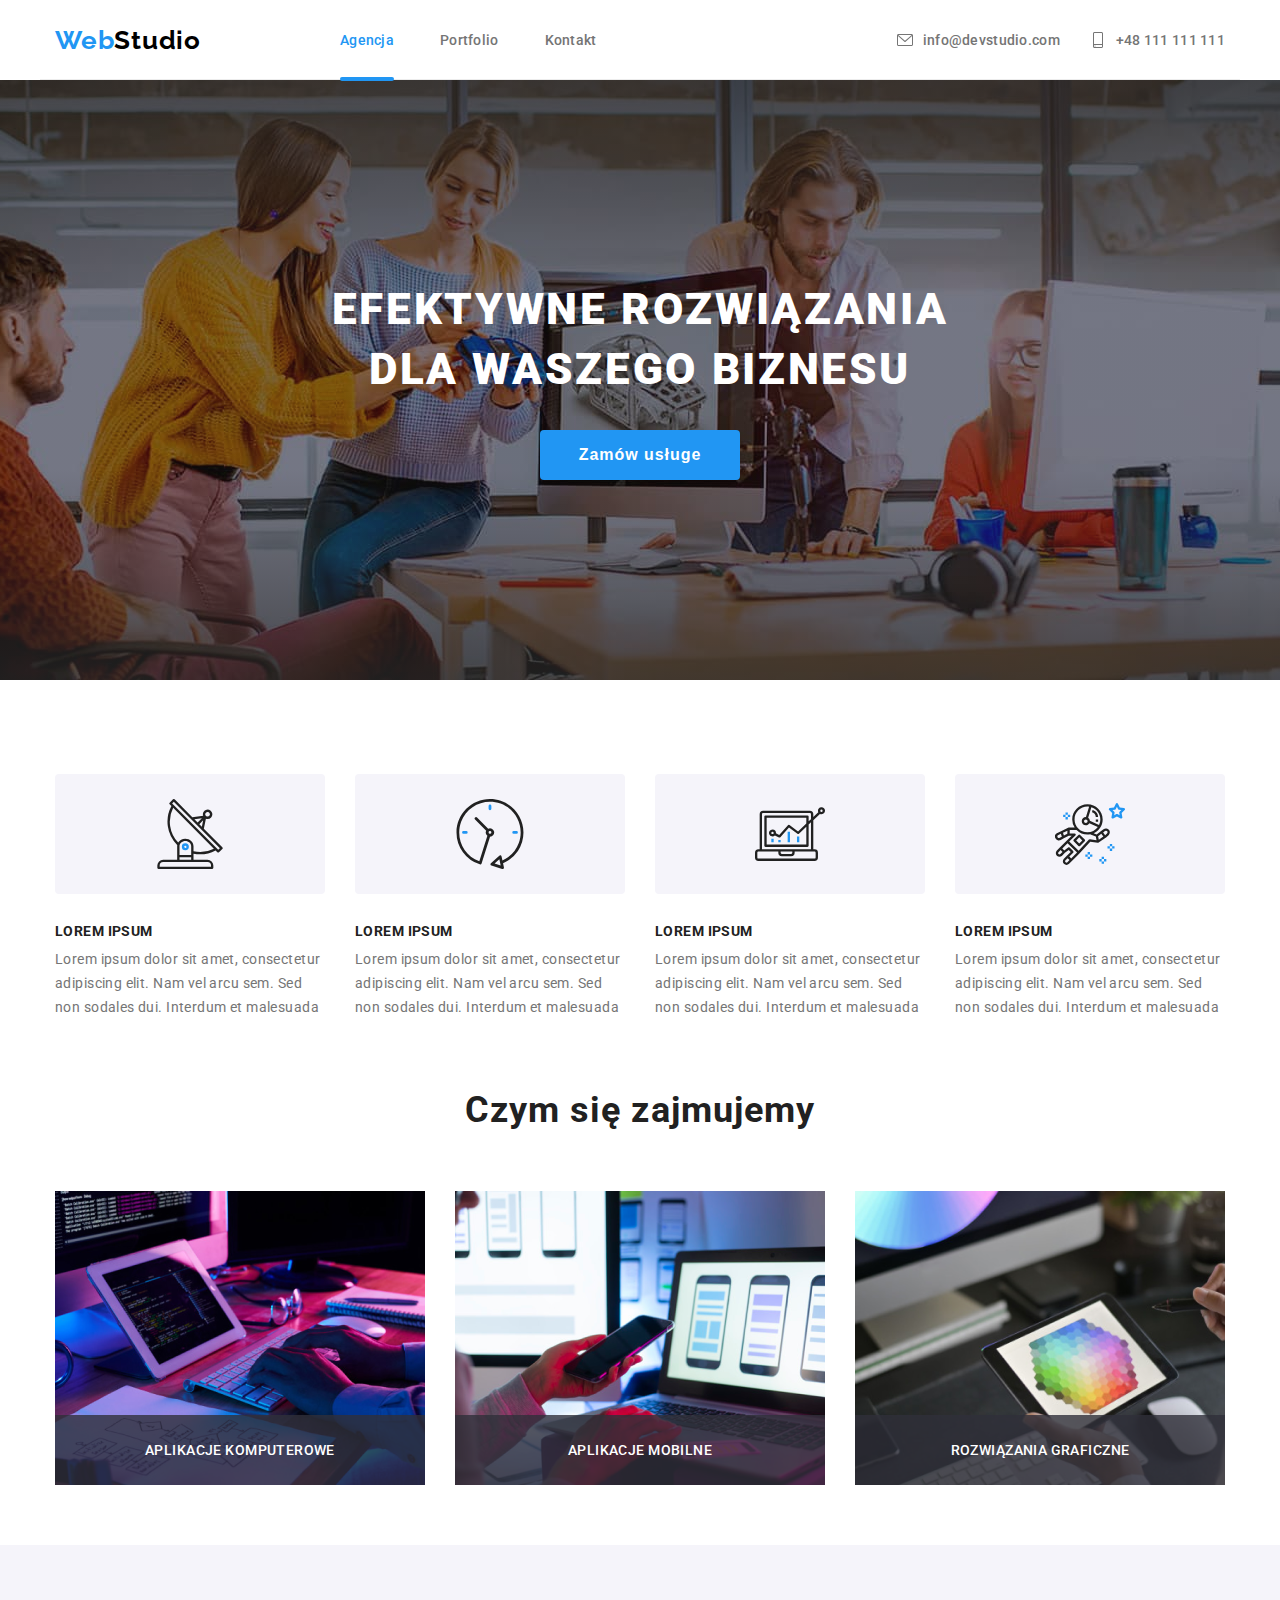
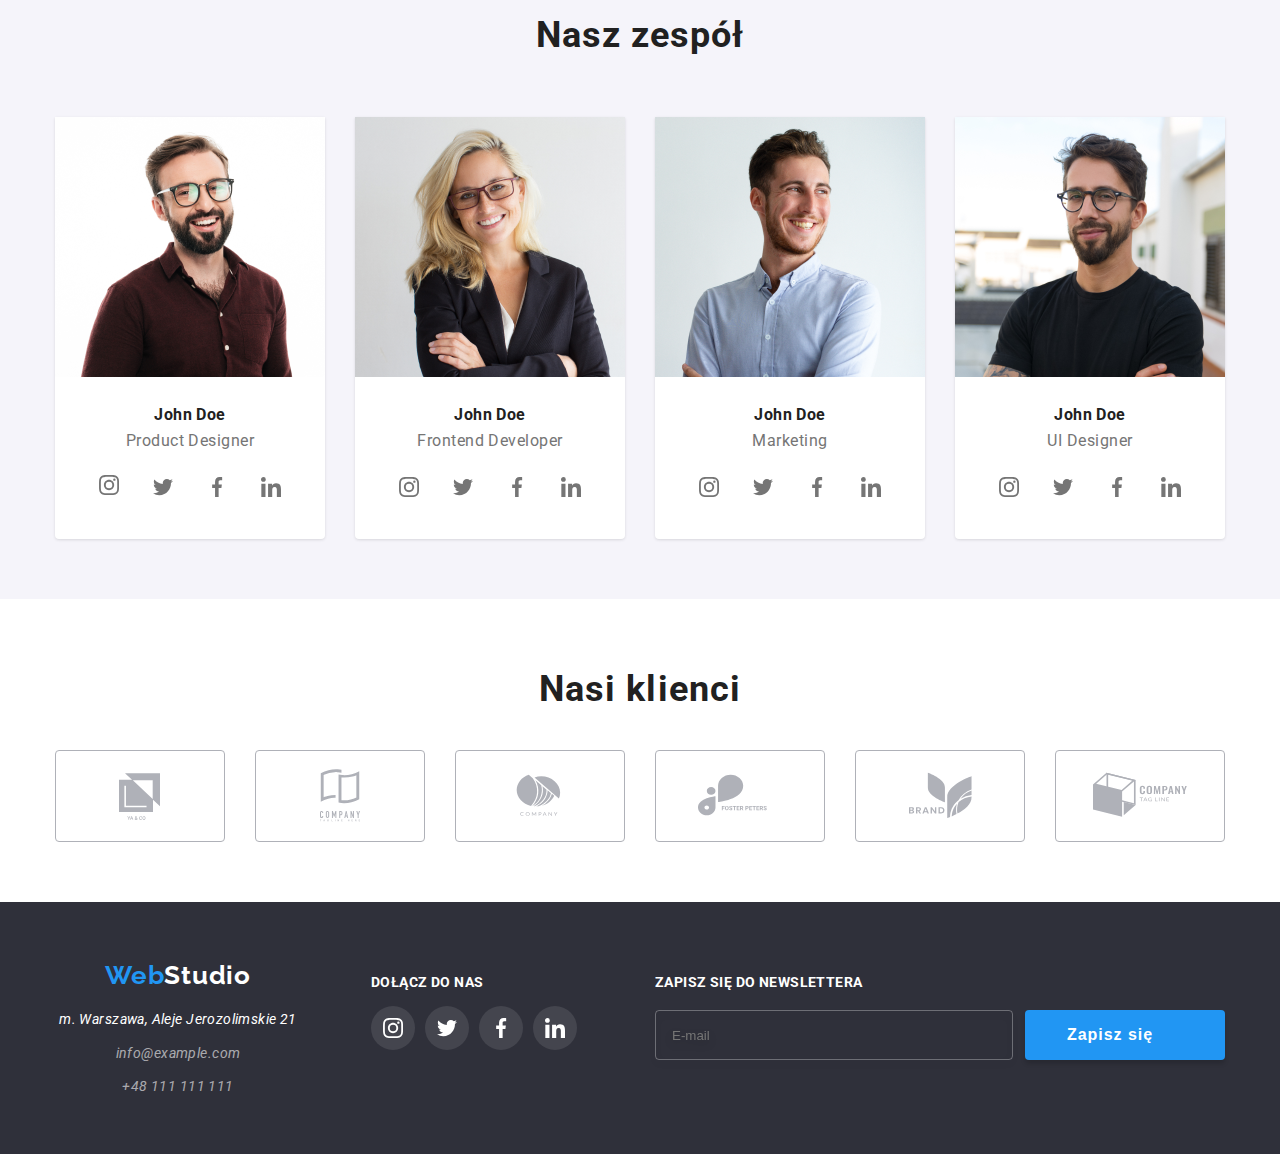
==== index.html @ 6c3161e7 "update07" ====
<!DOCTYPE html>
<html lang="pl">
  <head>
    <meta charset="UTF-8" />
    <meta http-equiv="X-UA-Compatible" content="IE=edge" />
    <meta name="viewport" content="width=device-width, initial-scale=1.0" />
    <link
      rel="stylesheet"
      href="node_modules/modern-normalize/modern-normalize.css"
    />
    <link rel="preconnect" href="https://fonts.googleapis.com" />
    <link rel="preconnect" href="https://fonts.gstatic.com" crossorigin />
    <link
      href="https://fonts.googleapis.com/css2?family=Raleway:wght@700&family=Roboto:wght@400;500;700;900&display=swap"
      rel="stylesheet"
    />

    <link href="css/main.css" rel="stylesheet" />
    <title>Studio</title>
  </head>
  <body>
    <header>
      <div class="container background-header">
        <div class="header-flex">
          <nav class="header-flex__nav-element">
            <a
              class="header-flex__nav-element--links-web logo"
              href="index.html"
            >
              <span> <span class="web-blue"> Web</span>Studio </span>
            </a>
            <a
              class="links header-flex__nav-element--links-web underline"
              href="index.html"
              >Agencja</a
            >
            <a
              class="links header-flex__nav-element--links-web"
              href="portfolio.html"
              >Portfolio</a
            >
            <a class="links header-flex__nav-element--links-web" href="#"
              >Kontakt</a
            >
          </nav>
          <ul class="header-flex__contact-element">
            <li class="header-flex__contact-element--margin">
              <a
                class="links header-flex__contact-element--links"
                href="mailto:info@devstudio.com"
              >
                <svg viewbox="0 0 1 1" height="16px">
                  <use href="images/icons.svg#icon-envelope"></use>
                </svg>
                info@devstudio.com</a
              >
            </li>
            <li class="">
              <a
                class="links header-flex__contact-element--links"
                href="tel:+48111111111"
              >
                <svg viewbox="0 0 1 1" height="16px">
                  <use href="images/icons.svg#icon-smartphone"></use>
                </svg>
                +48 111 111 111</a
              >
            </li>
            <li>
              <button
                type="menu"
                class="links header-flex__contact-element--mobile-menu js-open-menu menu-toggle"
                aria-expanded="false"
                aria-controls="mobile-menu"
              >
                <svg viewbox="0 0 1 1" height="40px">
                  <use href="images/icons.svg#icon-menu-icon"></use>
                </svg>
              </button>
            </li>
          </ul>
        </div>
      </div>
    </header>
    <main>
      <div class="container background-heading">
        <h1 class="background-heading__title">
          EFEKTYWNE ROZWIĄZANIA DLA WASZEGO BIZNESU
        </h1>
        <button
          class="button background-heading__title--button"
          data-modal-open
        >
          Zamów usługe
        </button>
      </div>
      <section class="container">
        <ul class="not-dot lorem-section">
          <li class="lorem-section__icon">
            <div class="lorem-section__icon--box">
              <svg height="70px" width="70px">
                <use href="images/icons.svg#icon-antenna"></use>
              </svg>
            </div>
            <h3 class="lorem-section__item--heading-text">LOREM IPSUM</h3>
            <p class="lorem-section__item--text">
              Lorem ipsum dolor sit amet, consectetur adipiscing elit. Nam vel
              arcu sem. Sed non sodales dui. Interdum et malesuada
            </p>
          </li>
          <li class="lorem-section__icon">
            <div class="lorem-section__icon--box">
              <svg height="70px" width="70px">
                <use href="images/icons.svg#icon-clock"></use>
              </svg>
            </div>
            <h3 class="lorem-section__item--heading-text">LOREM IPSUM</h3>
            <p class="lorem-section__item--text">
              Lorem ipsum dolor sit amet, consectetur adipiscing elit. Nam vel
              arcu sem. Sed non sodales dui. Interdum et malesuada
            </p>
          </li>
          <li class="lorem-section__icon">
            <div class="lorem-section__icon--box">
              <svg height="70px" width="70px">
                <use href="images/icons.svg#icon-diagram"></use>
              </svg>
            </div>
            <h3 class="lorem-section__item--heading-text">LOREM IPSUM</h3>
            <p class="lorem-section__item--text">
              Lorem ipsum dolor sit amet, consectetur adipiscing elit. Nam vel
              arcu sem. Sed non sodales dui. Interdum et malesuada
            </p>
          </li>
          <li class="lorem-section__icon">
            <div class="lorem-section__icon--box">
              <svg height="70px" width="70px">
                <use href="images/icons.svg#icon-astronaut"></use>
              </svg>
            </div>
            <h3 class="lorem-section__item--heading-text">LOREM IPSUM</h3>
            <p class="lorem-section__item--text">
              Lorem ipsum dolor sit amet, consectetur adipiscing elit. Nam vel
              arcu sem. Sed non sodales dui. Interdum et malesuada
            </p>
          </li>
        </ul>
      </section>
      <div class="container">
        <section class="section">
          <h2 class="what-we-do">Czym się zajmujemy</h2>
          <ul class="not-dot what-we-do__img">
            <li>
              <img
                src="images/img1@1x.png"
                srcset="images/img1@2x.png 2x, images/img1@3x.png 3x"
                alt="Osoba pisząca na komputerze"
              />
              <div class="what-we-do__img--position">
                <div class="what-we-do__img--text">APLIKACJE KOMPUTEROWE</div>
              </div>
            </li>

            <li>
              <img
                src="./images/img2@1x.png"
                srcset="./images/img2@2x.png 2x, ./images/img2@3x.png 3x"
                alt="Człowiek trzymający smartfon"
              />
              <div class="what-we-do__img--position">
                <div class="what-we-do__img--text">APLIKACJE MOBILNE</div>
              </div>
            </li>
            <li>
              <img
                src="./images/img3@1x.png"
                srcset="./images/img3@2x.png 2x, ./images/img3@3x.png 3x"
                alt="Osoba trzyma tablet"
              />
              <div class="what-we-do__img--position">
                <div class="what-we-do__img--text">ROZWIĄZANIA GRAFICZNE</div>
              </div>
            </li>
          </ul>
        </section>
      </div>
      <div class="container background-our-team">
        <div class="container">
          <section class="section">
            <h2 class="our-team">Nasz zespół</h2>
            <ul class="not-dot our-team__img">
              <li>
                <figure class="under-our-team">
                  <img
                    class="our-team__img--size"
                    src="./images/img4@1x.png"
                    srcset="./images/img4@2x.png 2x, ./images/img4@3x.png 3x"
                    alt="Pan w okularach, usmiecha się"
                  />
                  <h4 class="under-our-team__name">John Doe</h4>
                  Product Designer
                  <ul class="not-dot under-our-team__item">
                    <li class="icon-social">
                      <div>
                        <svg height="20px" width="20px">
                          <use href="images\icons.svg#icon-instagram"></use>
                        </svg>
                      </div>
                    </li>
                    <li class="icon-social">
                      <svg height="20px" width="20px">
                        <use href="images\icons.svg#icon-twitter"></use>
                      </svg>
                    </li>
                    <li class="icon-social">
                      <svg height="20px" width="20px">
                        <use href="images\icons.svg#icon-facebook"></use>
                      </svg>
                    </li>
                    <li class="icon-social">
                      <svg height="20px" width="20px">
                        <use href="images\icons.svg#icon-linkedin"></use>
                      </svg>
                    </li>
                  </ul>
                </figure>
              </li>
              <li>
                <figure class="under-our-team">
                  <img
                    class="our-team__img--size"
                    src="./images/img5@1x.png"
                    srcset="./images/img5@2x.png 2x, ./images/img5@3x.png 3x"
                    alt="Kobieta w okularach"
                    width="270"
                    height="260"
                  />
                  <h4 class="under-our-team__name">John Doe</h4>
                  Frontend Developer
                  <ul class="not-dot under-our-team__item">
                    <li class="icon-social">
                      <svg height="20px" width="20px">
                        <use href="images\icons.svg#icon-instagram"></use>
                      </svg>
                    </li>
                    <li class="icon-social">
                      <svg height="20px" width="20px">
                        <use href="images\icons.svg#icon-twitter"></use>
                      </svg>
                    </li>
                    <li class="icon-social">
                      <svg height="20px" width="20px">
                        <use href="images\icons.svg#icon-facebook"></use>
                      </svg>
                    </li>
                    <li class="icon-social">
                      <svg height="20px" width="20px">
                        <use href="images\icons.svg#icon-linkedin"></use>
                      </svg>
                    </li>
                  </ul>
                </figure>
              </li>
              <li>
                <figure class="under-our-team">
                  <img
                    class="our-team__img--size"
                    src="./images/img6@1x.png"
                    srcset="./images/img6@2x.png 2x, images/img6@3x.png 3x"
                    alt="Młody męszczyzna w nibieskiej koszuli"
                    width="270"
                    height="260"
                  />
                  <h4 class="under-our-team__name">John Doe</h4>
                  Marketing
                  <ul class="not-dot under-our-team__item">
                    <li class="icon-social">
                      <svg height="20px" width="20px">
                        <use href="images\icons.svg#icon-instagram"></use>
                      </svg>
                    </li>
                    <li class="icon-social">
                      <svg height="20px" width="20px">
                        <use href="images\icons.svg#icon-twitter"></use>
                      </svg>
                    </li>
                    <li class="icon-social">
                      <svg height="20px" width="20px">
                        <use href="images\icons.svg#icon-facebook"></use>
                      </svg>
                    </li>
                    <li class="icon-social">
                      <svg height="20px" width="20px">
                        <use href="images\icons.svg#icon-linkedin"></use>
                      </svg>
                    </li>
                  </ul>
                </figure>
              </li>
              <li>
                <figure class="under-our-team">
                  <img
                    class="our-team__img--size"
                    src="./images/img7@1x.png"
                    srcset="./images/img7@2x.png 2x, images/img7@3x.png 3x"
                    alt="Męszczyzna w okularach i podkoszulku"
                    width="270"
                    height="260"
                  />
                  <h4 class="under-our-team__name">John Doe</h4>
                  UI Designer
                  <ul class="not-dot under-our-team__item">
                    <li class="icon-social">
                      <svg height="20px" width="20px">
                        <use href="images\icons.svg#icon-instagram"></use>
                      </svg>
                    </li>
                    <li class="icon-social">
                      <svg height="20px" width="20px">
                        <use href="images\icons.svg#icon-twitter"></use>
                      </svg>
                    </li>
                    <li class="icon-social">
                      <svg height="20px" width="20px">
                        <use href="images\icons.svg#icon-facebook"></use>
                      </svg>
                    </li>
                    <li class="icon-social">
                      <svg height="20px" width="20px">
                        <use href="images\icons.svg#icon-linkedin"></use>
                      </svg>
                    </li>
                  </ul>
                </figure>
              </li>
            </ul>
          </section>
        </div>
      </div>
      <div class="container">
        <section class="section">
          <h2 class="customers">Nasi klienci</h2>
          <ul class="not-dot customers__item">
            <li class="customers__item--logo">
              <svg height="106px" width="auto">
                <use href="images\icons.svg#icon-logo-1"></use>
              </svg>
            </li>
            <li class="customers__item--logo">
              <svg height="106px" width="auto">
                <use href="images\icons.svg#icon-logo-2"></use>
              </svg>
            </li>
            <li class="customers__item--logo">
              <svg height="106px" width="auto">
                <use href="images\icons.svg#icon-logo-3"></use>
              </svg>
            </li>
            <li class="customers__item--logo">
              <svg height="106px" width="auto">
                <use href="images\icons.svg#icon-logo-4"></use>
              </svg>
            </li>
            <li class="customers__item--logo">
              <svg height="106px" width="auto">
                <use href="images\icons.svg#icon-logo-5"></use>
              </svg>
            </li>
            <li class="customers__item--logo">
              <svg height="106px" width="auto">
                <use href="images\icons.svg#icon-logo-6"></use>
              </svg>
            </li>
          </ul>
        </section>
      </div>
    </main>
    <div class="footer-background">
      <footer class="container">
        <ul class="not-dot footer">
          <li class="footer__first-item">
            <h4>
              <a class="logo logo--footer" href="index.html">
                <span class="web-blue">Web</span>Studio</a
              >
            </h4>
            <address>
              <ul class="not-dot contact">
                <li>
                  <a class="contact__address"
                    >m. Warszawa, Aleje Jerozolimskie 21</a
                  >
                </li>
                <li>
                  <a class="links contact__links" href="mailto:info@example.com"
                    >info@example.com</a
                  >
                </li>
                <li>
                  <a class="links contact__links" href="tel:+48111111111"
                    >+48 111 111 111</a
                  >
                </li>
              </ul>
            </address>
          </li>
          <li class="footer__second-item">
            <h4 class="footer-heading">DOŁĄCZ DO NAS</h4>
            <ul class="not-dot under-our-team__item">
              <li class="icon-social icon-social-footer">
                <svg height="20px" width="20px">
                  <use href="images\icons.svg#icon-instagram"></use>
                </svg>
              </li>
              <li class="icon-social icon-social-footer">
                <svg height="20px" width="20px">
                  <use href="images\icons.svg#icon-twitter"></use>
                </svg>
              </li>
              <li class="icon-social icon-social-footer">
                <svg height="20px" width="20px">
                  <use href="images\icons.svg#icon-facebook"></use>
                </svg>
              </li>
              <li class="icon-social icon-social-footer">
                <svg height="20px" width="20px">
                  <use href="images\icons.svg#icon-linkedin"></use>
                </svg>
              </li>
            </ul>
          </li>
          <li class="footer__third-item">
            <h4 class="footer-heading">ZAPISZ SIĘ DO NEWSLETTERA</h4>
            <form class="footer-form">
              <label class="footer-form__submit">
                <input
                  class="footer-form__submit--input"
                  type="email"
                  name="email"
                  placeholder="E-mail"
                  required
                />
                <button
                  class="button footer-form__submit--button"
                  type="submit"
                >
                  Zapisz się
                  <svg viewBox="0 0 30 30" height="24px" width="24px">
                    <use href="images\icons.svg#icon-send"></use>
                  </svg>
                </button>
              </label>
            </form>
          </li>
        </ul>
      </footer>
    </div>
    <div class="backdrop is-hidden" data-modal>
      <div class="modal">
        <div class="close" data-modal-close>
          <svg
            class="close__svg"
            viewBox="0 0 11 11"
            height="11px"
            width="11px"
          >
            <use href="images\icons.svg#icon-close"></use>
          </svg>
        </div>
        <form action="">
          <ul class="not-dot modal__flex">
            <li>
              <h1 class="modal__heading">
                Zostaw swoje dane w formularzu poniżej
              </h1>
            </li>
            <li>
              <label class="input-focus modal__label">
                Imie
                <svg class="modal__svg" viewBox="0 0 32 32">
                  <use href="images\icons.svg#icon-person"></use>
                </svg>
                <input
                  class="input-focus modal__input"
                  type="text"
                  name="imie"
                  required
                  pattern="^[A-Z][a-z]+$"
                  title="Wymagana wielka litera. Zabronione symbole i spacje."
                />
              </label>
              <label class="input-focus modal__label">
                Telefon
                <svg class="modal__svg" viewBox="0 0 32 32">
                  <use href="images\icons.svg#icon-phone"></use>
                </svg>
                <input
                  class="input-focus modal__input"
                  type="tel"
                  name="telefon"
                  required
                  pattern="^[1-9]{1}[0-9]{8}$"
                  title="Podaj 9 cyfrową wartość nie zaczynającą się od 0."
                />
              </label>
              <label class="input-focus modal__label">
                Email
                <svg class="modal__svg" viewBox="0 0 32 32">
                  <use href="images\icons.svg#icon-email"></use>
                </svg>
                <input
                  class="input-focus modal__input"
                  type="email"
                  name="email"
                  required
                />
              </label>
              <label class="input-focus modal__label">
                Komentarz
                <textarea
                  class="input-focus modal__textarea"
                  name="komentarz"
                  id=""
                  cols="30"
                  rows="1"
                  placeholder="Wprowadź tekst"
                ></textarea>
              </label>
            </li>
            <li>
              <input
                class="check-off"
                type="checkbox"
                id="regulations"
                required
                title="Pole wymagane"
              />
              <label class="check" for="regulations">
                <svg class="check__svg" for="regulations">
                  <use href="images\icons.svg#icon-check-icon"></use>
                </svg>
                <p class="check-text">
                  Oświadczam iż akceptuję
                  <a class="links-modal" href="Regulamin"> Regulamin</a>
                  i
                  <a class="links-modal" href="Politykę">Politykę Prywatności</a
                  >.
                </p>
              </label>
            </li>
            <li class="modal__button--positon">
              <button class="button modal__button" type="submit">Wyślij</button>
            </li>
          </ul>
        </form>
      </div>
    </div>
    <div class="mobile-container js-menu-container">
      <div class="container">
        <div class="menu-container__close--position">
          <button class="menu-container__close">
            <svg
              class="menu-toggle js-close-menu"
              viewBox="0 0 40 40"
              height="24px"
              width="24px"
            >
              <use href="images\icons.svg#icon-close"></use>
            </svg>
          </button>
        </div>
        <nav class="menu-container__nav">
          <a class="links menu-container__nav--links" href="index.html"
            >Agencja</a
          >
          <a class="links menu-container__nav--links" href="portfolio.html"
            >Portfolio</a
          >
          <a class="links menu-container__nav--links" href="Kontakt">Kontakt</a>
        </nav>
        <div class="interval">
          <ul class="menu-container__contact">
            <li class="links">
              <a
                class="links menu-container__contact--mail"
                href="mailto:info@devstudio.com"
              >
                info@devstudio.com</a
              >
            </li>
            <li class="links menu-container__contact--tel-position">
              <a class="menu-container__contact--tel" href="tel:+48111111111">
                +48 111 111 111</a
              >
            </li>
          </ul>
          <ul class="menu-container__social">
            <li class="menu-container__social--text dash">Instagram</li>
            <li class="menu-container__social--text dash">Twitter</li>
            <li class="menu-container__social--text dash">Facebook</li>
            <li class="menu-container__social--text dash">Linkedin</li>
          </ul>
        </div>
      </div>
    </div>
    <script src="./js/modal.js"></script>
    <script src="./js/mobile-menu.js"></script>
  </body>
</html>
---- css/main.css ----
@charset "UTF-8";
* {
  margin: 0px;
  padding: 0px;
}

body {
  font-family: "Raleway", sans-serif;
  font-family: "Roboto", sans-serif;
  font-weight: 500;
  color: #757575;
}

img {
  display: block;
  max-width: 100%;
  height: auto;
}

.container {
  -webkit-box-sizing: border-box;
          box-sizing: border-box;
  min-width: 320px;
  max-width: 480px;
  margin: auto;
  padding-left: 15px;
  padding-right: 15px;
}
.container .section {
  padding: 60px 0px;
}

@media screen and (min-width: 768px) {
  .container {
    max-width: 768px;
  }
}
@media screen and (min-width: 1200px) {
  .container {
    max-width: 1200px;
  }
}
.links {
  text-decoration: none;
  font-size: 14px;
  line-height: 1;
  letter-spacing: 0.02em;
  -webkit-transition: 250ms cubic-bezier(0.4, 0, 0.2, 1);
  transition: 250ms cubic-bezier(0.4, 0, 0.2, 1);
}
.links:hover, .links:focus {
  color: #2196f3;
  fill: #2196f3;
}

.not-dot {
  list-style-type: none;
}

.invade {
  -webkit-transition: 250ms cubic-bezier(0.4, 0, 0.2, 1);
  transition: 250ms cubic-bezier(0.4, 0, 0.2, 1);
}

/* $brand-color: #2196f3; */
/* $transition-brand: 250ms cubic-bezier(0.4, 0, 0.2, 1); */
.button {
  font-size: 16px;
  line-height: 1.62;
  letter-spacing: 0.03em;
  border: none;
  background-color: #f5f4fa;
  color: #212121;
  padding: 6px 22px 6px 22px;
  border-radius: 4px;
  -webkit-transition: 250ms cubic-bezier(0.4, 0, 0.2, 1);
  transition: 250ms cubic-bezier(0.4, 0, 0.2, 1);
}
.button:hover, .button:focus {
  background-color: #2196f3;
  color: #ffffff;
  outline-color: #2196f3;
  cursor: pointer;
  -webkit-box-shadow: 0px 3px 1px rgba(0, 0, 0, 0.1), 0px 1px 2px rgba(0, 0, 0, 0.08), 0px 2px 2px rgba(0, 0, 0, 0.12);
          box-shadow: 0px 3px 1px rgba(0, 0, 0, 0.1), 0px 1px 2px rgba(0, 0, 0, 0.08), 0px 2px 2px rgba(0, 0, 0, 0.12);
}

.background-header {
  border-bottom: 1px solid #ececec;
  height: 60px;
  width: 100vw;
}

@media screen and (min-width: 768px) {
  .background-header {
    height: 80px;
  }
}
.header-flex {
  display: -webkit-box;
  display: -ms-flexbox;
  display: flex;
  height: 60px;
  -webkit-box-align: center;
      -ms-flex-align: center;
          align-items: center;
  -webkit-box-pack: justify;
      -ms-flex-pack: justify;
          justify-content: space-between;
}
.header-flex__nav-element--links-web:not(:first-child) {
  display: none;
}
.header-flex__contact-element {
  list-style-type: none;
}
.header-flex__contact-element--mobile-menu {
  background-color: #ffffff;
  fill: #212121;
  border: none;
  -webkit-box-sizing: border-box;
          box-sizing: border-box;
  width: 40px;
  height: 40px;
  cursor: pointer;
}
.header-flex__contact-element--links {
  display: none;
}

@media screen and (min-width: 768px) {
  .header-flex {
    height: 80px;
    -webkit-box-pack: justify;
        -ms-flex-pack: justify;
            justify-content: space-between;
  }
  .header-flex__nav-element {
    display: -webkit-box;
    display: -ms-flexbox;
    display: flex;
    -webkit-box-align: center;
        -ms-flex-align: center;
            align-items: center;
    list-style-type: none;
  }
  .header-flex__nav-element--links-web {
    fill: #757575;
    display: -webkit-box;
    display: -ms-flexbox;
    display: flex;
    -webkit-box-align: center;
        -ms-flex-align: center;
            align-items: center;
    color: #757575;
    font-family: "Roboto", sans-serif;
    font-size: 14px;
    font-weight: 500;
    line-height: 16px;
    letter-spacing: 0.02em;
    list-style-type: none;
  }
  .header-flex__nav-element--links-web:not(:first-child) {
    display: initial;
  }
  .header-flex__nav-element--links-web:nth-child(n+3) {
    margin-left: 60px;
  }
  .header-flex__nav-element--links-web:nth-child(1) {
    margin-right: 83px;
  }
  .header-flex__contact-element {
    display: -webkit-box;
    display: -ms-flexbox;
    display: flex;
    -webkit-box-pack: end;
        -ms-flex-pack: end;
            justify-content: end;
    -webkit-box-orient: vertical;
    -webkit-box-direction: normal;
        -ms-flex-direction: column;
            flex-direction: column;
  }
  .header-flex__contact-element--mobile-menu {
    display: none;
  }
  .header-flex__contact-element--margin {
    margin-bottom: 10px;
  }
  .header-flex__contact-element--links {
    display: initial;
    fill: #757575;
    display: -webkit-box;
    display: -ms-flexbox;
    display: flex;
    -webkit-box-align: center;
        -ms-flex-align: center;
            align-items: center;
    color: #757575;
    font-family: "Roboto", sans-serif;
    font-size: 14px;
    font-weight: 500;
    line-height: 16px;
    letter-spacing: 0.02em;
    text-decoration: none;
    list-style-type: none;
    gap: 10px;
  }
}
@media screen and (min-width: 1200px) {
  .header-flex {
    height: 80px;
  }
  .header-flex__nav-element--links-web:nth-child(n+2) {
    margin-left: 46px;
  }
  .header-flex__nav-element--links-web:nth-child(1) {
    margin-right: 93px;
  }
  .header-flex__contact-element {
    -webkit-box-orient: horizontal;
    -webkit-box-direction: normal;
        -ms-flex-direction: row;
            flex-direction: row;
    -webkit-box-align: center;
        -ms-flex-align: center;
            align-items: center;
  }
  .header-flex__contact-element--margin {
    margin-bottom: 0px;
  }
  .header-flex__contact-element--links:nth-child(n) {
    margin-left: 30px;
  }
}
.underline {
  color: #2196f3;
  position: relative;
}
.underline::after {
  position: absolute;
  display: block;
  content: "";
  top: 45px;
  width: 100%;
  height: 4px;
  border-radius: 2px;
  background-color: #2196f3;
  pointer-events: none;
}

.background-heading {
  background-color: rgba(47, 48, 58, 0.4);
  background-image: -webkit-gradient(linear, left bottom, left top, from(rgba(44, 44, 44, 0.7)), color-stop(35%, rgba(44, 44, 44, 0.2)), color-stop(65%, rgba(44, 44, 44, 0.2)), color-stop(65%, rgba(44, 44, 44, 0.2)), to(rgba(44, 44, 44, 0.7))), url("../images/mobile@1x.jpg");
  background-image: linear-gradient(0deg, rgba(44, 44, 44, 0.7) 0%, rgba(44, 44, 44, 0.2) 35%, rgba(44, 44, 44, 0.2) 65%, rgba(44, 44, 44, 0.2) 65%, rgba(44, 44, 44, 0.7) 100%), url("../images/mobile@1x.jpg");
  background-repeat: repeat;
  background-position: center;
  background-size: cover;
  max-width: 100%;
  height: 400px;
  display: -webkit-box;
  display: -ms-flexbox;
  display: flex;
  -webkit-box-orient: vertical;
  -webkit-box-direction: normal;
      -ms-flex-direction: column;
          flex-direction: column;
  -webkit-box-pack: center;
      -ms-flex-pack: center;
          justify-content: center;
  -webkit-box-align: center;
      -ms-flex-align: center;
          align-items: center;
}
@media (min-device-pixel-ratio: 2), (-webkit-min-device-pixel-ratio: 2), (min-resolution: 192dpi), (min-resolution: 2dppx) {
  .background-heading {
    background-image: -webkit-gradient(linear, left bottom, left top, from(rgba(44, 44, 44, 0.7)), color-stop(35%, rgba(44, 44, 44, 0.2)), color-stop(65%, rgba(44, 44, 44, 0.2)), color-stop(65%, rgba(44, 44, 44, 0.2)), to(rgba(44, 44, 44, 0.7))), url("../images/mobile@2x.jpg");
    background-image: linear-gradient(0deg, rgba(44, 44, 44, 0.7) 0%, rgba(44, 44, 44, 0.2) 35%, rgba(44, 44, 44, 0.2) 65%, rgba(44, 44, 44, 0.2) 65%, rgba(44, 44, 44, 0.7) 100%), url("../images/mobile@2x.jpg");
  }
}
@media (min-device-pixel-ratio: 3), (-webkit-min-device-pixel-ratio: 3), (min-resolution: 288dpi), (min-resolution: 3dppx) {
  .background-heading {
    background-image: -webkit-gradient(linear, left bottom, left top, from(rgba(44, 44, 44, 0.7)), color-stop(35%, rgba(44, 44, 44, 0.2)), color-stop(65%, rgba(44, 44, 44, 0.2)), color-stop(65%, rgba(44, 44, 44, 0.2)), to(rgba(44, 44, 44, 0.7))), url("../images/mobile@3x.jpg");
    background-image: linear-gradient(0deg, rgba(44, 44, 44, 0.7) 0%, rgba(44, 44, 44, 0.2) 35%, rgba(44, 44, 44, 0.2) 65%, rgba(44, 44, 44, 0.2) 65%, rgba(44, 44, 44, 0.7) 100%), url("../images/mobile@3x.jpg");
  }
}
.background-heading__title {
  font-family: "Roboto", sans-serif;
  font-weight: 900;
  font-size: 26px;
  line-height: 1.62;
  text-align: center;
  letter-spacing: 0.06em;
  text-transform: uppercase;
  max-width: 365px;
  height: auto;
  color: #ffffff;
  margin-bottom: 30px;
}
.background-heading__title--button {
  background: #2196f3;
  -webkit-box-shadow: 0px 4px 4px rgba(0, 0, 0, 0.15);
          box-shadow: 0px 4px 4px rgba(0, 0, 0, 0.15);
  border-radius: 4px;
  width: 200px;
  height: 50px;
  font-weight: 700;
  font-size: 16px;
  line-height: 1.88;
  letter-spacing: 0.06em;
  color: #ffffff;
}

@media screen and (min-width: 768px) {
  .background-heading {
    background-color: rgba(47, 48, 58, 0.4);
    background-image: -webkit-gradient(linear, left bottom, left top, from(rgba(44, 44, 44, 0.7)), color-stop(35%, rgba(44, 44, 44, 0.2)), color-stop(65%, rgba(44, 44, 44, 0.2)), color-stop(65%, rgba(44, 44, 44, 0.2)), to(rgba(44, 44, 44, 0.7))), url("../images/tablet@1x.jpg");
    background-image: linear-gradient(0deg, rgba(44, 44, 44, 0.7) 0%, rgba(44, 44, 44, 0.2) 35%, rgba(44, 44, 44, 0.2) 65%, rgba(44, 44, 44, 0.2) 65%, rgba(44, 44, 44, 0.7) 100%), url("../images/tablet@1x.jpg");
  }
}
@media screen and (min-width: 768px) and (min-device-pixel-ratio: 2), screen and (min-width: 768px) and (-webkit-min-device-pixel-ratio: 2), screen and (min-width: 768px) and (min-resolution: 192dpi), screen and (min-width: 768px) and (min-resolution: 2dppx) {
  .background-heading {
    background-image: -webkit-gradient(linear, left bottom, left top, from(rgba(44, 44, 44, 0.7)), color-stop(35%, rgba(44, 44, 44, 0.2)), color-stop(65%, rgba(44, 44, 44, 0.2)), color-stop(65%, rgba(44, 44, 44, 0.2)), to(rgba(44, 44, 44, 0.7))), url("../images/tablet@2x.jpg");
    background-image: linear-gradient(0deg, rgba(44, 44, 44, 0.7) 0%, rgba(44, 44, 44, 0.2) 35%, rgba(44, 44, 44, 0.2) 65%, rgba(44, 44, 44, 0.2) 65%, rgba(44, 44, 44, 0.7) 100%), url("../images/tablet@2x.jpg");
  }
}
@media screen and (min-width: 768px) and (min-device-pixel-ratio: 3), screen and (min-width: 768px) and (-webkit-min-device-pixel-ratio: 3), screen and (min-width: 768px) and (min-resolution: 288dpi), screen and (min-width: 768px) and (min-resolution: 3dppx) {
  .background-heading {
    background-image: -webkit-gradient(linear, left bottom, left top, from(rgba(44, 44, 44, 0.7)), color-stop(35%, rgba(44, 44, 44, 0.2)), color-stop(65%, rgba(44, 44, 44, 0.2)), color-stop(65%, rgba(44, 44, 44, 0.2)), to(rgba(44, 44, 44, 0.7))), url("../images/tablet@3x.jpg");
    background-image: linear-gradient(0deg, rgba(44, 44, 44, 0.7) 0%, rgba(44, 44, 44, 0.2) 35%, rgba(44, 44, 44, 0.2) 65%, rgba(44, 44, 44, 0.2) 65%, rgba(44, 44, 44, 0.7) 100%), url("../images/tablet@3x.jpg");
  }
}
@media screen and (min-width: 1200px) {
  .background-heading {
    background-color: rgba(47, 48, 58, 0.4);
    background-image: -webkit-gradient(linear, left bottom, left top, from(rgba(44, 44, 44, 0.7)), color-stop(35%, rgba(44, 44, 44, 0.2)), color-stop(65%, rgba(44, 44, 44, 0.2)), color-stop(65%, rgba(44, 44, 44, 0.2)), to(rgba(44, 44, 44, 0.7))), url("../images/desktop@1x.jpg");
    background-image: linear-gradient(0deg, rgba(44, 44, 44, 0.7) 0%, rgba(44, 44, 44, 0.2) 35%, rgba(44, 44, 44, 0.2) 65%, rgba(44, 44, 44, 0.2) 65%, rgba(44, 44, 44, 0.7) 100%), url("../images/desktop@1x.jpg");
    height: 600px;
  }
}
@media screen and (min-width: 1200px) and (min-device-pixel-ratio: 2), screen and (min-width: 1200px) and (-webkit-min-device-pixel-ratio: 2), screen and (min-width: 1200px) and (min-resolution: 192dpi), screen and (min-width: 1200px) and (min-resolution: 2dppx) {
  .background-heading {
    background-image: -webkit-gradient(linear, left bottom, left top, from(rgba(44, 44, 44, 0.7)), color-stop(35%, rgba(44, 44, 44, 0.2)), color-stop(65%, rgba(44, 44, 44, 0.2)), color-stop(65%, rgba(44, 44, 44, 0.2)), to(rgba(44, 44, 44, 0.7))), url("../images/desktop@2x.jpg");
    background-image: linear-gradient(0deg, rgba(44, 44, 44, 0.7) 0%, rgba(44, 44, 44, 0.2) 35%, rgba(44, 44, 44, 0.2) 65%, rgba(44, 44, 44, 0.2) 65%, rgba(44, 44, 44, 0.7) 100%), url("../images/desktop@2x.jpg");
  }
}
@media screen and (min-width: 1200px) and (min-device-pixel-ratio: 3), screen and (min-width: 1200px) and (-webkit-min-device-pixel-ratio: 3), screen and (min-width: 1200px) and (min-resolution: 288dpi), screen and (min-width: 1200px) and (min-resolution: 3dppx) {
  .background-heading {
    background-image: -webkit-gradient(linear, left bottom, left top, from(rgba(44, 44, 44, 0.7)), color-stop(35%, rgba(44, 44, 44, 0.2)), color-stop(65%, rgba(44, 44, 44, 0.2)), color-stop(65%, rgba(44, 44, 44, 0.2)), to(rgba(44, 44, 44, 0.7))), url("../images/desktop@3x.jpg");
    background-image: linear-gradient(0deg, rgba(44, 44, 44, 0.7) 0%, rgba(44, 44, 44, 0.2) 35%, rgba(44, 44, 44, 0.2) 65%, rgba(44, 44, 44, 0.2) 65%, rgba(44, 44, 44, 0.7) 100%), url("../images/desktop@3x.jpg");
  }
}
@media screen and (min-width: 1200px) {
  .background-heading__title {
    font-size: 44px;
    line-height: 1.36;
    max-width: 696px;
    height: 120px;
  }
}
.lorem-section {
  margin-top: 60px;
  display: -webkit-box;
  display: -ms-flexbox;
  display: flex;
  -webkit-box-pack: center;
      -ms-flex-pack: center;
          justify-content: center;
  -webkit-box-orient: horizontal;
  -webkit-box-direction: normal;
      -ms-flex-direction: row;
          flex-direction: row;
  -ms-flex-wrap: wrap;
      flex-wrap: wrap;
  gap: 30px;
}
.lorem-section__icon {
  -webkit-box-orient: vertical;
  -webkit-box-direction: normal;
      -ms-flex-direction: column;
          flex-direction: column;
  -webkit-box-sizing: border-box;
          box-sizing: border-box;
  width: 450px;
}
.lorem-section__icon--box {
  -webkit-box-sizing: border-box;
          box-sizing: border-box;
  max-width: 450px;
  height: 120px;
  background: #f5f4fa;
  border-radius: 4px;
  margin-bottom: 30px;
  display: -webkit-box;
  display: -ms-flexbox;
  display: flex;
  -webkit-box-pack: center;
      -ms-flex-pack: center;
          justify-content: center;
  -webkit-box-align: center;
      -ms-flex-align: center;
          align-items: center;
}
.lorem-section__item--heading-text {
  font-weight: 700;
  font-size: 14px;
  line-height: 1;
  letter-spacing: 0.03em;
  text-transform: uppercase;
  color: #212121;
}
.lorem-section__item--text {
  font-weight: 400;
  font-size: 14px;
  line-height: 1.71;
  letter-spacing: 0.03em;
  margin-top: 10px;
}

@media screen and (min-width: 768px) {
  .lorem-section {
    gap: 30px;
  }
  .lorem-section__icon {
    max-width: 354px;
  }
  .lorem-section--box {
    max-width: 354px;
  }
}
@media screen and (min-width: 1200px) {
  .lorem-section {
    margin-top: 94px;
    gap: 0px 30px;
  }
  .lorem-section__icon {
    max-width: 270px;
  }
  .lorem-section__icon--box {
    max-width: 270px;
  }
}
.what-we-do {
  display: none;
}
.what-we-do__img {
  display: none;
}

@media screen and (min-width: 1200px) {
  .what-we-do {
    display: -webkit-box;
    display: -ms-flexbox;
    display: flex;
    -webkit-box-pack: center;
        -ms-flex-pack: center;
            justify-content: center;
    font-weight: 700;
    font-size: 36px;
    line-height: 1.71;
    letter-spacing: 0.03em;
    color: #212121;
  }
  .what-we-do__img {
    display: -webkit-box;
    display: -ms-flexbox;
    display: flex;
    -ms-flex-wrap: wrap;
        flex-wrap: wrap;
    margin-top: 50px;
  }
  .what-we-do__img > :nth-child(n+2) {
    margin-left: 30px;
  }
  .what-we-do__img--position {
    position: relative;
  }
  .what-we-do__img--text {
    background-color: rgba(47, 48, 58, 0.8);
    width: 100%;
    padding: 27px 0px;
    font-family: "Roboto", sans-serif;
    font-size: 14px;
    line-height: 16px;
    text-align: center;
    letter-spacing: 0.03em;
    color: #ffffff;
    position: absolute;
    bottom: 0px;
  }
}
.background-our-team {
  background: #f5f4fa;
  max-width: 100vw;
}

.our-team {
  display: -webkit-box;
  display: -ms-flexbox;
  display: flex;
  -webkit-box-pack: center;
      -ms-flex-pack: center;
          justify-content: center;
  font-weight: 700;
  font-size: 28px;
  line-height: 1.71;
  letter-spacing: 0.03em;
  color: #212121;
}
.our-team__img {
  display: -webkit-box;
  display: -ms-flexbox;
  display: flex;
  -webkit-box-orient: vertical;
  -webkit-box-direction: normal;
      -ms-flex-direction: column;
          flex-direction: column;
  -ms-flex-wrap: wrap;
      flex-wrap: wrap;
  -webkit-box-pack: center;
      -ms-flex-pack: center;
          justify-content: center;
  -webkit-box-align: center;
      -ms-flex-align: center;
          align-items: center;
  gap: 30px;
  margin-top: 30px;
}
.our-team__img--size {
  width: 450px;
  height: auto;
}

@media screen and (min-width: 768px) {
  .our-team__img {
    -webkit-box-orient: horizontal;
    -webkit-box-direction: normal;
        -ms-flex-direction: row;
            flex-direction: row;
  }
  .our-team__img--size {
    width: 354px;
    height: auto;
  }
}
@media screen and (min-width: 1200px) {
  .our-team {
    font-size: 36px;
  }
  .our-team__img {
    -ms-flex-wrap: nowrap;
        flex-wrap: nowrap;
    margin-top: 50px;
  }
  .our-team__img--size {
    width: 250;
    height: auto;
  }
}
.under-our-team {
  font-weight: 400;
  font-size: 16px;
  line-height: 1;
  text-align: center;
  letter-spacing: 0.03em;
  -webkit-box-shadow: 0px 2px 1px 0px rgba(0, 0, 0, 0.2);
          box-shadow: 0px 2px 1px 0px rgba(0, 0, 0, 0.2);
  -webkit-box-shadow: 0px 1px 1px 0px rgba(0, 0, 0, 0.1411764706);
          box-shadow: 0px 1px 1px 0px rgba(0, 0, 0, 0.1411764706);
  -webkit-box-shadow: 0px 1px 3px 0px rgba(0, 0, 0, 0.1215686275);
          box-shadow: 0px 1px 3px 0px rgba(0, 0, 0, 0.1215686275);
  border-radius: 0px 0px 4px 4px;
  padding-bottom: 30px;
  background-color: #ffffff;
}
.under-our-team__name {
  font-size: 16px;
  line-height: 1;
  text-align: center;
  letter-spacing: 0.03em;
  padding: 30px 0px 10px 0px;
  color: #212121;
}
.under-our-team__item {
  display: -webkit-box;
  display: -ms-flexbox;
  display: flex;
  -webkit-box-pack: center;
      -ms-flex-pack: center;
          justify-content: center;
  gap: 10px;
}

.icon-social {
  border: solid 0px;
  border-radius: 50%;
  height: 44px;
  width: 44px;
  background-color: none;
  fill: #757575;
  display: -webkit-box;
  display: -ms-flexbox;
  display: flex;
  -webkit-box-pack: center;
      -ms-flex-pack: center;
          justify-content: center;
  -webkit-box-align: center;
      -ms-flex-align: center;
          align-items: center;
  margin-top: 16px;
  -webkit-transition: 250ms cubic-bezier(0.4, 0, 0.2, 1);
  transition: 250ms cubic-bezier(0.4, 0, 0.2, 1);
}
.icon-social:hover, .icon-social:focus {
  background-color: #2196f3;
  fill: #ffffff;
  cursor: pointer;
}

.customers {
  font-weight: 700;
  font-size: 28px;
  line-height: 1.71;
  text-align: center;
  letter-spacing: 0.03em;
  color: #212121;
  margin-bottom: 30px;
}
.customers__item {
  display: -webkit-box;
  display: -ms-flexbox;
  display: flex;
  gap: 30px;
  -ms-flex-wrap: wrap;
      flex-wrap: wrap;
  -webkit-box-pack: center;
      -ms-flex-pack: center;
          justify-content: center;
}
.customers__item--logo {
  -webkit-box-sizing: border-box;
          box-sizing: border-box;
  fill: #afb1b8;
  max-width: 210px;
  height: 92px;
  border: 1px solid #afb1b8;
  border-radius: 4px;
  display: -webkit-box;
  display: -ms-flexbox;
  display: flex;
  -webkit-box-pack: center;
      -ms-flex-pack: center;
          justify-content: center;
  -webkit-box-align: center;
      -ms-flex-align: center;
          align-items: center;
  -webkit-transition: 250ms cubic-bezier(0.4, 0, 0.2, 1);
  transition: 250ms cubic-bezier(0.4, 0, 0.2, 1);
}
.customers__item--logo:hover, .customers__item--logo:focus {
  fill: #2196f3;
  border: 1px solid #2196f3;
  border-radius: 4px;
  cursor: pointer;
}

@media screen and (min-width: 768px) {
  .customers__item--logo {
    width: 226px;
  }
}
@media screen and (min-width: 1200px) {
  .customers {
    font-size: 36px;
  }
  .customers__item {
    -ms-flex-wrap: nowrap;
        flex-wrap: nowrap;
  }
  .customers__item--logo {
    width: 170px;
  }
}
/* $text-on-dark-background: #ffffff; */
.footer-background {
  background-color: #2f303a;
  max-width: 100vw;
  height: 603px;
}

@media screen and (min-width: 768px) {
  .footer-background {
    height: 463px;
  }
}
@media screen and (min-width: 1200px) {
  .footer-background {
    height: 252px;
  }
}
.footer {
  display: -webkit-box;
  display: -ms-flexbox;
  display: flex;
  -webkit-box-orient: vertical;
  -webkit-box-direction: normal;
      -ms-flex-direction: column;
          flex-direction: column;
  -webkit-box-sizing: border-box;
          box-sizing: border-box;
  -webkit-box-pack: center;
      -ms-flex-pack: center;
          justify-content: center;
}
.footer__first-item {
  text-align: center;
  padding-top: 60px;
}
.footer__second-item {
  padding-top: 60px;
}
.footer__third-item {
  padding-top: 60px;
}

@media screen and (min-width: 768px) {
  .footer {
    -webkit-box-orient: horizontal;
    -webkit-box-direction: normal;
        -ms-flex-direction: row;
            flex-direction: row;
    -ms-flex-wrap: wrap;
        flex-wrap: wrap;
  }
  .footer__first-item {
    margin-right: 144px;
  }
  .footer__second-item {
    padding-top: 65px;
  }
}
@media screen and (min-width: 1200px) {
  .footer {
    -webkit-box-orient: horizontal;
    -webkit-box-direction: normal;
        -ms-flex-direction: row;
            flex-direction: row;
  }
  .footer__first-item {
    margin-right: 70px;
    min-width: 246px;
  }
  .footer__second-item {
    padding-top: 72px;
    margin-right: 78px;
  }
  .footer__third-item {
    padding-top: 72px;
  }
}
.contact {
  display: -webkit-box;
  display: -ms-flexbox;
  display: flex;
  -webkit-box-orient: vertical;
  -webkit-box-direction: normal;
      -ms-flex-direction: column;
          flex-direction: column;
  gap: 9px;
  margin-top: 20px;
}
.contact__address {
  color: #ffffff;
  font-weight: 400;
  font-size: 14px;
  line-height: 1.71;
  letter-spacing: 0.03em;
}
.contact__links {
  color: rgba(255, 255, 255, 0.6);
  font-weight: 400;
  font-size: 14px;
  line-height: 24px;
  letter-spacing: 0.03em;
}

.footer-heading {
  color: #ffffff;
  font-family: Roboto;
  font-size: 14px;
  font-weight: 700;
  line-height: 16px;
  letter-spacing: 0.03em;
  text-align: center;
}

@media screen and (min-width: 1200px) {
  .footer-heading {
    text-align: left;
  }
}
.footer-form__submit {
  display: -webkit-box;
  display: -ms-flexbox;
  display: flex;
  -webkit-box-align: center;
      -ms-flex-align: center;
          align-items: center;
  -webkit-box-orient: vertical;
  -webkit-box-direction: normal;
      -ms-flex-direction: column;
          flex-direction: column;
  gap: 30px;
  padding-top: 20px;
}
.footer-form__submit--input {
  -webkit-box-sizing: border-box;
          box-sizing: border-box;
  width: 358px;
  height: 50px;
  background-color: transparent;
  border: 1px solid rgba(255, 255, 255, 0.3);
  -webkit-filter: drop-shadow(0px 4px 4px rgba(0, 0, 0, 0.15));
          filter: drop-shadow(0px 4px 4px rgba(0, 0, 0, 0.15));
  border-radius: 4px;
  color: var(--text-on-dark-background);
  padding-left: 16px;
}
.footer-form__submit--input:required {
  background-color: var(--brand-background-color);
}
.footer-form__submit--button {
  background: #2196f3;
  -webkit-box-shadow: 0px 4px 4px rgba(0, 0, 0, 0.15);
          box-shadow: 0px 4px 4px rgba(0, 0, 0, 0.15);
  border-radius: 4px;
  width: 200px;
  height: 50px;
  font-weight: 700;
  font-size: 16px;
  line-height: 1.88;
  letter-spacing: 0.06em;
  color: #ffffff;
  display: -webkit-box;
  display: -ms-flexbox;
  display: flex;
  -webkit-box-align: center;
      -ms-flex-align: center;
          align-items: center;
  gap: 24px;
  padding-left: 42px;
  fill: #ffffff;
}

@media screen and (min-width: 1200px) {
  .footer-form__submit {
    -webkit-box-orient: horizontal;
    -webkit-box-direction: normal;
        -ms-flex-direction: row;
            flex-direction: row;
    -webkit-box-align: end;
        -ms-flex-align: end;
            align-items: flex-end;
    gap: 12px;
  }
  .footer-form__submit--button {
    display: -webkit-box;
    display: -ms-flexbox;
    display: flex;
  }
}
.icon-social-footer {
  fill: #ffffff;
  background-color: rgba(255, 255, 255, 0.1019607843);
}

.backdrop {
  display: -webkit-box;
  display: -ms-flexbox;
  display: flex;
  -webkit-box-align: center;
      -ms-flex-align: center;
          align-items: center;
  -webkit-box-pack: center;
      -ms-flex-pack: center;
          justify-content: center;
  position: fixed;
  top: 0;
  min-width: 100%;
  min-height: 100%;
  background-color: rgba(0, 0, 0, 0.2);
  -webkit-transition: opacity 500ms 500ms cubic-bezier(0.4, 0, 0.2, 1);
  transition: opacity 500ms 500ms cubic-bezier(0.4, 0, 0.2, 1);
}

.is-hidden {
  visibility: hidden;
  opacity: 0;
  pointer-events: none;
  -webkit-transition: 500ms cubic-bezier(0.4, 0, 0.2, 1);
  transition: 500ms cubic-bezier(0.4, 0, 0.2, 1);
}

.modal {
  position: relative;
  -webkit-box-sizing: border-box;
          box-sizing: border-box;
  height: 609px;
  max-width: 450px;
  min-width: 330px;
  width: 100vw;
  padding: 40px;
  background-color: #ffffff;
  border-radius: 4px;
}
.modal__label {
  display: -webkit-box;
  display: -ms-flexbox;
  display: flex;
  -webkit-box-orient: vertical;
  -webkit-box-direction: normal;
      -ms-flex-direction: column;
          flex-direction: column;
  position: relative;
  font-weight: 400;
  font-size: 12px;
  line-height: 14px;
  letter-spacing: 0.01em;
  color: #757575;
  -webkit-transition: 250ms cubic-bezier(0.4, 0, 0.2, 1);
  transition: 250ms cubic-bezier(0.4, 0, 0.2, 1);
}
.modal__label:hover, .modal__label:focus {
  color: #2196f3;
}
.modal__flex {
  display: -webkit-box;
  display: -ms-flexbox;
  display: flex;
  -webkit-box-orient: vertical;
  -webkit-box-direction: normal;
      -ms-flex-direction: column;
          flex-direction: column;
  -webkit-box-pack: center;
      -ms-flex-pack: center;
          justify-content: center;
}
.modal__svg {
  position: absolute;
  width: 18px;
  height: 18px;
  left: 12px;
  top: 29px;
}
.modal__input {
  -webkit-box-sizing: border-box;
          box-sizing: border-box;
  max-width: 448px;
  min-height: 40px;
  border: 1px solid rgba(33, 33, 33, 0.2);
  border-radius: 4px;
  margin-top: 4px;
  margin-bottom: 10px;
  padding-left: 42px;
  -webkit-transition: 250ms cubic-bezier(0.4, 0, 0.2, 1);
  transition: 250ms cubic-bezier(0.4, 0, 0.2, 1);
}
.modal__textarea {
  -webkit-box-sizing: border-box;
          box-sizing: border-box;
  min-height: 120px;
  max-width: 448px;
  border: 1px solid rgba(33, 33, 33, 0.2);
  border-radius: 4px;
  padding: 12px;
  margin-top: 4px;
  resize: none;
}
.modal__heading {
  max-width: 370px;
  font-family: "Roboto", sans-serif;
  color: #212121;
  font-size: 20px;
  font-weight: 700;
  line-height: 23px;
  letter-spacing: 0.03em;
  text-align: center;
  padding-bottom: 12px;
}
.modal__button {
  margin-top: 30px;
  background: #2196f3;
  -webkit-box-shadow: 0px 4px 4px rgba(0, 0, 0, 0.15);
          box-shadow: 0px 4px 4px rgba(0, 0, 0, 0.15);
  border-radius: 4px;
  width: 200px;
  height: 50px;
  font-weight: 700;
  font-size: 16px;
  line-height: 1.88;
  letter-spacing: 0.06em;
  color: #ffffff;
}
.modal__button--positon {
  margin: auto;
}

@media screen and (min-width: 1200px) {
  .modal {
    height: 581px;
    max-width: 528px;
    min-width: 330px;
    width: 100vw;
  }
  .modal__label:hover, .modal__label:focus {
    color: #757575;
  }
  .modal__input {
    width: 448px;
  }
  .modal__textarea {
    width: 448px;
  }
  .modal__heading {
    max-width: 448px;
  }
}
.input-focus:hover, .input-focus:focus {
  fill: #2196f3;
  border-color: #2196f3;
}
.input-focus:hover > :nth-child(n), .input-focus:focus > :nth-child(n) {
  fill: #2196f3;
}

.check-off {
  -webkit-appearance: none;
     -moz-appearance: none;
          appearance: none;
}

.check {
  display: -webkit-box;
  display: -ms-flexbox;
  display: flex;
  -webkit-box-align: center;
      -ms-flex-align: center;
          align-items: center;
  cursor: pointer;
  position: relative;
}
.check__svg {
  width: 12px;
  height: 12px;
  fill: #2196f3;
  border-radius: 2px;
  -webkit-transition: 250ms cubic-bezier(0.4, 0, 0.2, 1);
  transition: 250ms cubic-bezier(0.4, 0, 0.2, 1);
}
.check::before {
  display: block;
  top: 4px;
  -webkit-box-sizing: border-box;
          box-sizing: border-box;
  position: absolute;
  content: "";
  width: 16px;
  height: 15px;
  border: 2px solid #212121;
  border-radius: 4px;
  -webkit-transition: -webkit-transform 0.5s;
  transition: -webkit-transform 0.5s;
  transition: transform 0.5s;
  transition: transform 0.5s, -webkit-transform 0.5s;
  background-repeat: no-repeat;
  background-size: auto 100%;
  background-position: center;
  -webkit-transition: 250ms cubic-bezier(0.4, 0, 0.2, 1);
  transition: 250ms cubic-bezier(0.4, 0, 0.2, 1);
}

input:not(:checked) + .check > svg {
  opacity: 0;
  -webkit-transition: 250ms cubic-bezier(0.4, 0, 0.2, 1);
  transition: 250ms cubic-bezier(0.4, 0, 0.2, 1);
}

.check-off:checked + .check::before {
  border: none;
  opacity: 1;
}

.links-modal {
  color: #2196f3;
}

.check-text {
  font-family: "Roboto", sans-serif;
  font-weight: 400;
  font-size: 12px;
  line-height: 24px;
  letter-spacing: 0.03em;
  color: #757575;
  margin-left: 8px;
}

@media screen and (min-width: 1200px max-width) {
  .check-text {
    font-size: 14px;
  }
}
.background-heading__title--button:hover > data-modal-open {
  -webkit-transform: translate(10%, 100%);
          transform: translate(10%, 100%);
  visibility: hidden;
}

.close {
  position: absolute;
  -webkit-box-sizing: border-box;
          box-sizing: border-box;
  display: -webkit-box;
  display: -ms-flexbox;
  display: flex;
  -webkit-box-pack: center;
      -ms-flex-pack: center;
          justify-content: center;
  -webkit-box-align: center;
      -ms-flex-align: center;
          align-items: center;
  height: 30px;
  width: 30px;
  right: 8px;
  border: 2px solid rgba(0, 0, 0, 0.1);
  border-radius: 50%;
  top: 8px;
  fill: #000000;
  cursor: pointer;
  -webkit-transform: scale(1.1);
          transform: scale(1.1);
  fill: #000000;
  -webkit-transition: 250ms cubic-bezier(0.4, 0, 0.2, 1);
  transition: 250ms cubic-bezier(0.4, 0, 0.2, 1);
}
.close:hover, .close:focus {
  fill: #2196f3;
}

.mobile-container {
  position: fixed;
  top: 0;
  left: 0;
  width: 100%;
  height: 100vh;
  padding: 0px;
  z-index: 999;
  -webkit-transform: translateX(100%);
          transform: translateX(100%);
  -webkit-transition: -webkit-transform 250ms ease-in-out;
  transition: -webkit-transform 250ms ease-in-out;
  transition: transform 250ms ease-in-out;
  transition: transform 250ms ease-in-out, -webkit-transform 250ms ease-in-out;
  background-color: #ffffff;
}

.menu-container__close {
  max-height: 40px;
  max-width: 40px;
  border: none;
  background-color: transparent;
  display: -webkit-box;
  display: -ms-flexbox;
  display: flex;
  -webkit-box-align: center;
      -ms-flex-align: center;
          align-items: center;
  -webkit-box-pack: center;
      -ms-flex-pack: center;
          justify-content: center;
  cursor: pointer;
}
.menu-container__close:hover > :first-child, .menu-container__close:focus > :first-child {
  fill: #2196f3;
}
.menu-container__close--position {
  display: -webkit-box;
  display: -ms-flexbox;
  display: flex;
  -webkit-box-pack: end;
      -ms-flex-pack: end;
          justify-content: end;
  margin-right: 15px;
  margin-top: 10px;
}
.menu-container__nav {
  display: -webkit-box;
  display: -ms-flexbox;
  display: flex;
  -webkit-box-orient: vertical;
  -webkit-box-direction: normal;
      -ms-flex-direction: column;
          flex-direction: column;
  gap: 32px;
}
.menu-container__nav--links {
  font-size: 40px;
  font-weight: 500;
  line-height: 47px;
  letter-spacing: 0.02em;
  color: #212121;
}
.menu-container__nav--links:hover, .menu-container__nav--links:focus {
  color: #2196f3;
}
.menu-container__contact {
  list-style: none;
  padding-top: 32px;
}
.menu-container__contact--mail {
  font-size: 34px;
  font-weight: 500;
  line-height: 47px;
  letter-spacing: 0.02em;
  color: #2196f3;
  -webkit-transition: 250ms cubic-bezier(0.4, 0, 0.2, 1);
  transition: 250ms cubic-bezier(0.4, 0, 0.2, 1);
}
.menu-container__contact--tel {
  font-weight: 500;
  font-size: 24px;
  line-height: 28px;
  letter-spacing: 0.02em;
  color: #757575;
  text-decoration: none;
}
.menu-container__social {
  display: -webkit-box;
  display: -ms-flexbox;
  display: flex;
  -webkit-box-orient: horizontal;
  -webkit-box-direction: normal;
      -ms-flex-direction: row;
          flex-direction: row;
  list-style: none;
  -webkit-box-sizing: border-box;
          box-sizing: border-box;
  padding-top: 64px;
}
.menu-container__social > :not(:first-child) {
  padding-left: 10px;
}
.menu-container__social > :not(:last-child) {
  padding-right: 10px;
  border-right: 1px solid rgba(33, 33, 33, 0.2);
}
.menu-container__social--text {
  font-weight: 500;
  font-size: 18px;
  line-height: 22px;
  letter-spacing: 0.02em;
  color: #2196f3;
  cursor: pointer;
}
.menu-container__social--text:hover, .menu-container__social--text:focus {
  text-decoration: underline;
}

.interval {
  position: fixed;
  bottom: 48px;
}

.mobile-container.is-open {
  -webkit-transform: translateX(0);
          transform: translateX(0);
}

.menu {
  display: -webkit-box;
  display: -ms-flexbox;
  display: flex;
  padding: 0;
  margin: 0;
  list-style: none;
}

@media screen and (max-width: 767px) {
  .menu-toggle {
    margin: 0;
    padding: 0;
    background-color: transparent;
    border: none;
    border-radius: 50%;
    outline: none;
    -webkit-transition: 250ms cubic-bezier(0.4, 0, 0.2, 1);
    transition: 250ms cubic-bezier(0.4, 0, 0.2, 1);
    fill: #212121;
  }
}
.list-button {
  display: -webkit-box;
  display: -ms-flexbox;
  display: flex;
  -ms-flex-wrap: wrap;
      flex-wrap: wrap;
  gap: 15px 8px;
}

@media screen and (min-width: 768px) {
  .list-button {
    -webkit-box-pack: center;
        -ms-flex-pack: center;
            justify-content: center;
  }
}
.img-section {
  display: -webkit-box;
  display: -ms-flexbox;
  display: flex;
  -ms-flex-wrap: wrap;
      flex-wrap: wrap;
  gap: 30px;
  margin-top: 40px;
}
.img-section__shadow:hover, .img-section__shadow:focus {
  -webkit-box-shadow: 0px 1px 1px rgba(0, 0, 0, 0.12);
          box-shadow: 0px 1px 1px rgba(0, 0, 0, 0.12);
  -webkit-box-shadow: 0px 4px 4px rgba(0, 0, 0, 0.06);
          box-shadow: 0px 4px 4px rgba(0, 0, 0, 0.06);
  -webkit-box-shadow: 1px 4px 6px rgba(0, 0, 0, 0.16);
          box-shadow: 1px 4px 6px rgba(0, 0, 0, 0.16);
  cursor: pointer;
}
.img-section__size {
  min-width: 330px;
  width: 100vw;
}
.img-section__text {
  position: relative;
  font-weight: 400;
  font-size: 16px;
  line-height: 30px;
  letter-spacing: 0.03em;
  -webkit-box-shadow: 0px 2px 1px 0px rgba(0, 0, 0, 0.2);
          box-shadow: 0px 2px 1px 0px rgba(0, 0, 0, 0.2);
  -webkit-box-shadow: 0px 1px 1px 0px rgba(0, 0, 0, 0.1411764706);
          box-shadow: 0px 1px 1px 0px rgba(0, 0, 0, 0.1411764706);
  -webkit-box-shadow: 0px 1px 3px 0px rgba(0, 0, 0, 0.1215686275);
          box-shadow: 0px 1px 3px 0px rgba(0, 0, 0, 0.1215686275);
  padding-bottom: 20px;
  max-width: 450px;
}
.img-section__text:hover .roll-up__text {
  position: absolute;
  -webkit-transform: translate(0%, 0%);
          transform: translate(0%, 0%);
}
.img-section__text--padding {
  padding-left: 24px;
}
.img-section__text--heading {
  font-weight: 700;
  font-size: 18px;
  line-height: 2;
  letter-spacing: 0.06em;
  color: #212121;
}

@media screen and (min-width: 768px) {
  .img-section {
    margin-top: 30px;
  }
  .img-section__size {
    width: 100vw;
  }
  .img-section__text {
    max-width: 354px;
  }
}
@media screen and (min-width: 1200px) {
  .img-section {
    margin-top: 50px;
  }
  .img-section__size {
    max-width: 370px;
  }
  .img-section__text {
    max-width: 370px;
  }
}
.roll-up {
  -webkit-box-sizing: border-box;
          box-sizing: border-box;
  position: absolute;
  bottom: 85px; /*nie wiem czemu taka wartość*/
  max-width: 100%;
  /* height: calc(100% - 85px); */
  overflow: hidden;
}
.roll-up__text {
  -webkit-box-sizing: border-box;
          box-sizing: border-box;
  max-width: 100%;
  height: 100%;
  padding: 49px 24px;
  font-family: "Roboto", sans-serif;
  font-size: 18px;
  font-weight: 400;
  line-height: 28px;
  letter-spacing: 0.03em;
  text-align: left;
  color: #ffffff;
  background-color: rgba(33, 150, 243, 0.9);
  -webkit-transition: 250ms cubic-bezier(0.4, 0, 0.2, 1);
  transition: 250ms cubic-bezier(0.4, 0, 0.2, 1);
  -webkit-transform: translate(0%, 100%);
          transform: translate(0%, 100%);
}

.logo {
  color: #000000;
  font-family: "Raleway", sans-serif;
  font-weight: 700;
  font-size: 26px;
  line-height: 1;
  letter-spacing: 0.03em;
  word-spacing: 0;
  text-decoration: none;
}
.logo--footer {
  color: #ffffff;
}
.logo .web-blue {
  color: #2196f3;
}/*# sourceMappingURL=main.css.map */
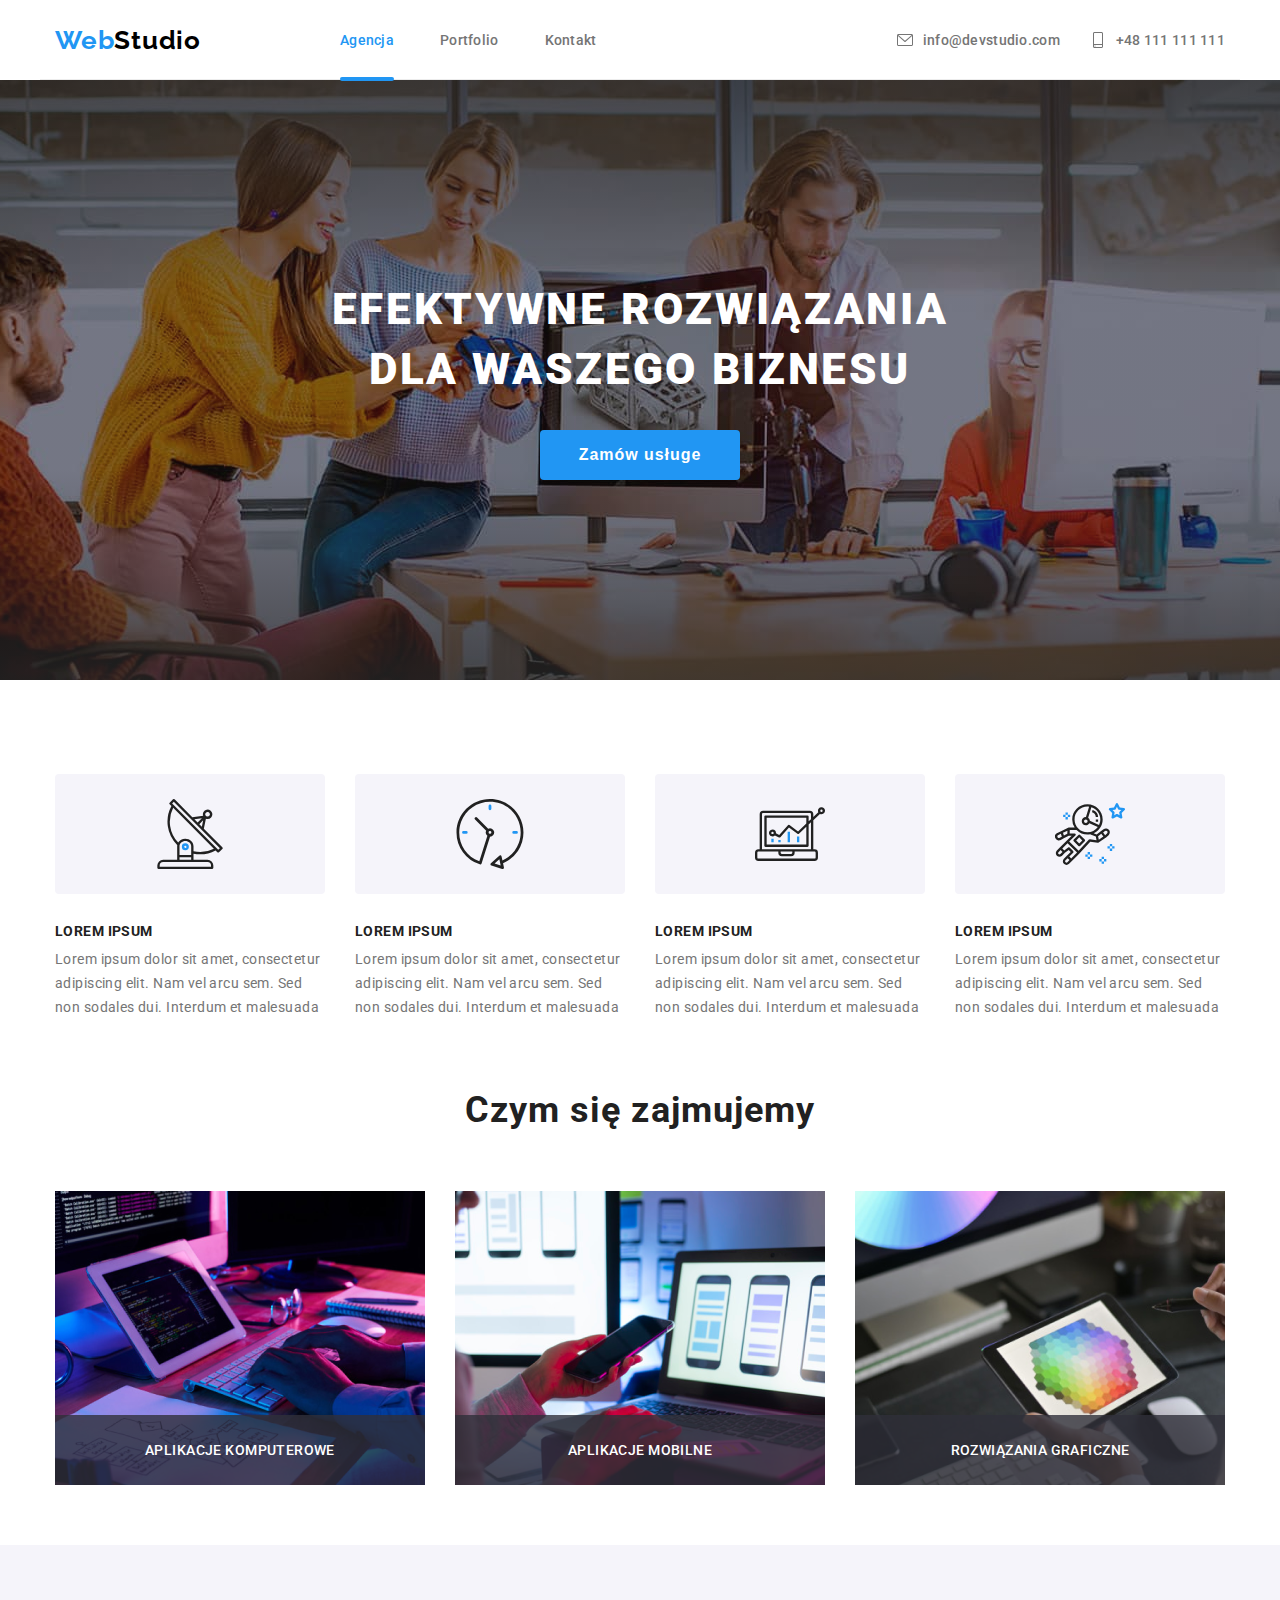
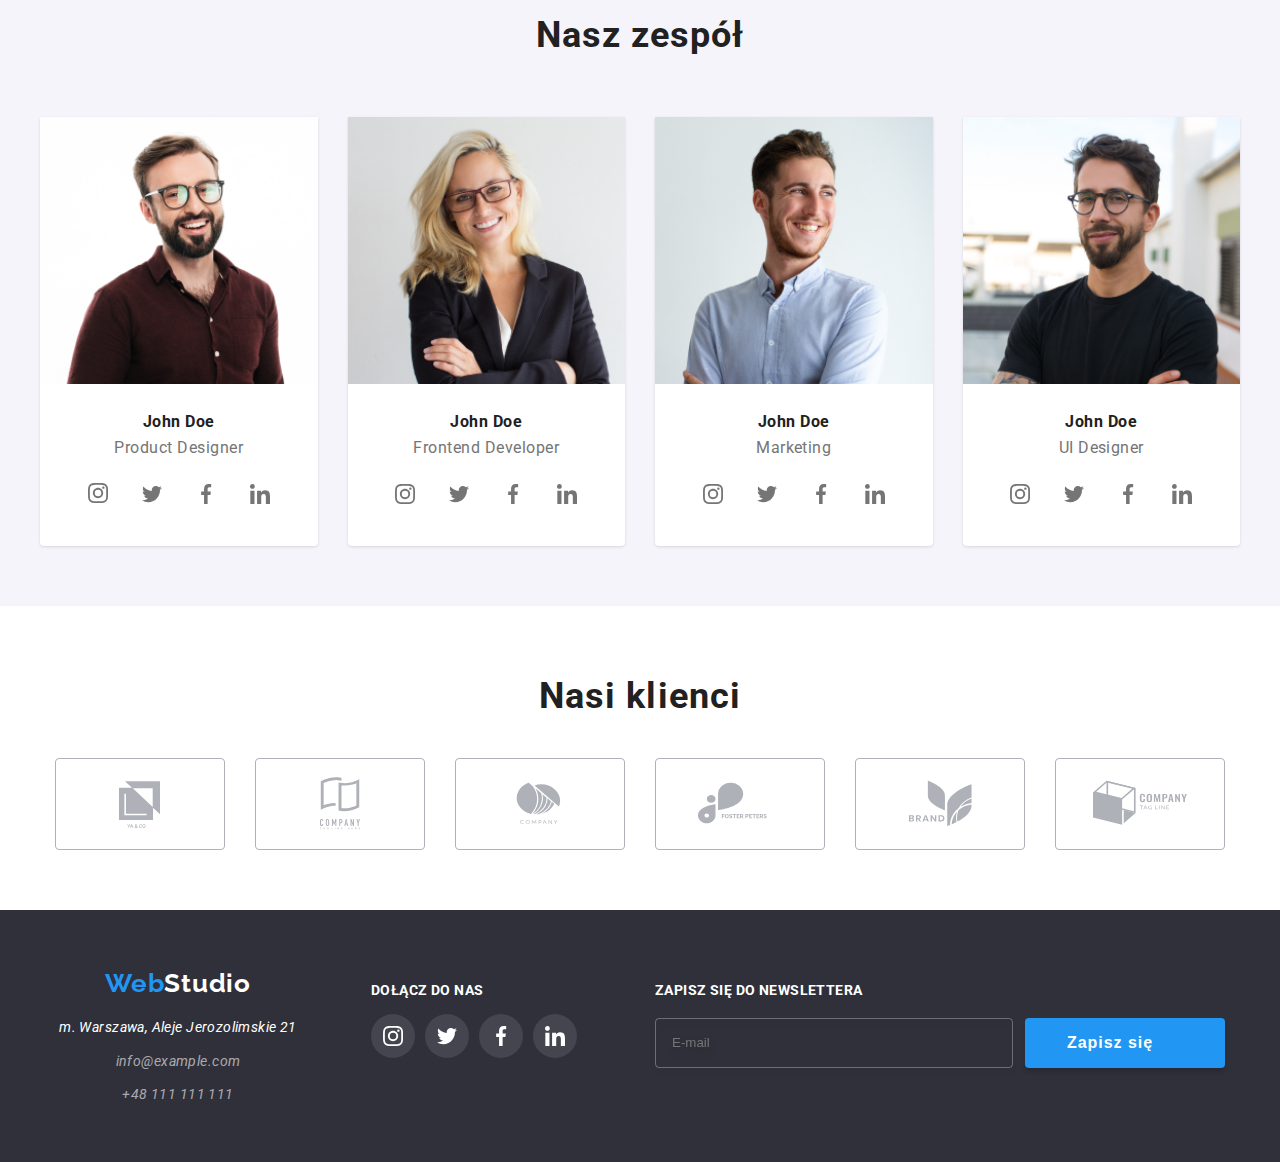
==== commit 2b87c6bd: "update12" ====
--- a/index.html
+++ b/index.html
@@ -185,7 +185,7 @@
         </section>
       </div>
       <div class="container background-our-team">
-        <div class="container">
+        <div class="team">
           <section class="section">
             <h2 class="our-team">Nasz zespół</h2>
             <ul class="not-dot our-team__img">
@@ -455,106 +455,7 @@
         </ul>
       </footer>
     </div>
-    <div class="backdrop is-hidden" data-modal>
-      <div class="modal">
-        <div class="close" data-modal-close>
-          <svg
-            class="close__svg"
-            viewBox="0 0 11 11"
-            height="11px"
-            width="11px"
-          >
-            <use href="images\icons.svg#icon-close"></use>
-          </svg>
-        </div>
-        <form action="">
-          <ul class="not-dot modal__flex">
-            <li>
-              <h1 class="modal__heading">
-                Zostaw swoje dane w formularzu poniżej
-              </h1>
-            </li>
-            <li>
-              <label class="input-focus modal__label">
-                Imie
-                <svg class="modal__svg" viewBox="0 0 32 32">
-                  <use href="images\icons.svg#icon-person"></use>
-                </svg>
-                <input
-                  class="input-focus modal__input"
-                  type="text"
-                  name="imie"
-                  required
-                  pattern="^[A-Z][a-z]+$"
-                  title="Wymagana wielka litera. Zabronione symbole i spacje."
-                />
-              </label>
-              <label class="input-focus modal__label">
-                Telefon
-                <svg class="modal__svg" viewBox="0 0 32 32">
-                  <use href="images\icons.svg#icon-phone"></use>
-                </svg>
-                <input
-                  class="input-focus modal__input"
-                  type="tel"
-                  name="telefon"
-                  required
-                  pattern="^[1-9]{1}[0-9]{8}$"
-                  title="Podaj 9 cyfrową wartość nie zaczynającą się od 0."
-                />
-              </label>
-              <label class="input-focus modal__label">
-                Email
-                <svg class="modal__svg" viewBox="0 0 32 32">
-                  <use href="images\icons.svg#icon-email"></use>
-                </svg>
-                <input
-                  class="input-focus modal__input"
-                  type="email"
-                  name="email"
-                  required
-                />
-              </label>
-              <label class="input-focus modal__label">
-                Komentarz
-                <textarea
-                  class="input-focus modal__textarea"
-                  name="komentarz"
-                  id=""
-                  cols="30"
-                  rows="1"
-                  placeholder="Wprowadź tekst"
-                ></textarea>
-              </label>
-            </li>
-            <li>
-              <input
-                class="check-off"
-                type="checkbox"
-                id="regulations"
-                required
-                title="Pole wymagane"
-              />
-              <label class="check" for="regulations">
-                <svg class="check__svg" for="regulations">
-                  <use href="images\icons.svg#icon-check-icon"></use>
-                </svg>
-                <p class="check-text">
-                  Oświadczam iż akceptuję
-                  <a class="links-modal" href="Regulamin"> Regulamin</a>
-                  i
-                  <a class="links-modal" href="Politykę">Politykę Prywatności</a
-                  >.
-                </p>
-              </label>
-            </li>
-            <li class="modal__button--positon">
-              <button class="button modal__button" type="submit">Wyślij</button>
-            </li>
-          </ul>
-        </form>
-      </div>
-    </div>
+
     <div class="mobile-container js-menu-container">
       <div class="container">
         <div class="menu-container__close--position">
@@ -576,7 +477,7 @@
           <a class="links menu-container__nav--links" href="portfolio.html"
             >Portfolio</a
           >
-          <a class="links menu-container__nav--links" href="Kontakt">Kontakt</a>
+          <a class="links menu-container__nav--links" href="#">Kontakt</a>
         </nav>
         <div class="interval">
           <ul class="menu-container__contact">
@@ -603,7 +504,123 @@
         </div>
       </div>
     </div>
+    <div class="backdrop is-hidden" data-modal>
+      <div class="modal">
+        <div class="close" data-modal-close>
+          <svg
+            class="close__svg"
+            viewBox="0 0 11 11"
+            height="11px"
+            width="11px"
+          >
+            <use href="images\icons.svg#icon-close"></use>
+          </svg>
+        </div>
+        <form action="">
+          <ul class="not-dot modal__flex">
+            <li>
+              <h1 class="modal__heading">
+                Zostaw swoje dane w formularzu poniżej
+              </h1>
+            </li>
+            <li>
+              <label class="input-focus modal__label">
+                Imie
+                <svg
+                  class="modal__svg-icon"
+                  viewBox="0 0 32 32"
+                  width="25"
+                  higth="25"
+                >
+                  <use href="images\icons.svg#icon-person"></use>
+                </svg>
+                <input
+                  class="input-focus modal__input"
+                  type="text"
+                  name="imie"
+                  required
+                  pattern="^[A-Z][a-z]+$"
+                  placeholder="Wymagana wielka litera. Zabronione symbole i spacje."
+                />
+              </label>
+              <label class="input-focus modal__label">
+                Telefon
+                <svg
+                  class="modal__svg-icon"
+                  viewBox="0 0 32 32"
+                  width="25"
+                  higth="25"
+                >
+                  <use href="images\icons.svg#icon-phone"></use>
+                </svg>
+                <input
+                  class="input-focus modal__input"
+                  type="tel"
+                  name="telefon"
+                  required
+                  pattern="^[1-9]{1}[0-9]{8}$"
+                  placeholder="Podaj 9 cyfrową wartość nie zaczynającą się od 0"
+                />
+              </label>
+              <label class="input-focus modal__label">
+                Email
+                <svg
+                  class="modal__svg-icon"
+                  viewBox="0 0 32 32"
+                  width="25"
+                  higth="25"
+                >
+                  <use href="images\icons.svg#icon-email"></use>
+                </svg>
+                <input
+                  class="input-focus modal__input"
+                  type="email"
+                  name="email"
+                  required
+                  placeholder="e-mail"
+                />
+              </label>
+              <label class="input-focus modal__label">
+                Komentarz
+                <textarea
+                  class="input-focus modal__textarea"
+                  name="komentarz"
+                  id=""
+                  cols="30"
+                  rows="1"
+                  placeholder="Wprowadź tekst"
+                ></textarea>
+              </label>
+            </li>
+            <li>
+              <input
+                class="check-off"
+                type="checkbox"
+                id="regulations"
+                required
+                title="Pole wymagane"
+              />
+              <label class="check" for="regulations">
+                <svg class="check__svg" for="regulations">
+                  <use href="images\icons.svg#icon-check-icon"></use>
+                </svg>
+                <p class="check-text">
+                  Oświadczam iż akceptuję
+                  <a class="links-modal" href="Regulamin"> Regulamin</a>
+                  i
+                  <a class="links-modal" href="Politykę">Politykę Prywatności</a
+                  >.
+                </p>
+              </label>
+            </li>
+            <li class="modal__button--positon">
+              <button class="button modal__button" type="submit">Wyślij</button>
+            </li>
+          </ul>
+        </form>
+      </div>
+    </div>
     <script src="./js/modal.js"></script>
-    <script src="./js/mobile-menu.js"></script>
+    <script src="./js/mobile_menu.js"></script>
   </body>
 </html>
--- a/css/main.css
+++ b/css/main.css
@@ -952,6 +952,11 @@
   left: 12px;
   top: 29px;
 }
+.modal__svg-icon {
+  position: absolute;
+  left: 12px;
+  top: 26px;
+}
 .modal__input {
   -webkit-box-sizing: border-box;
           box-sizing: border-box;
@@ -1050,8 +1055,8 @@
   position: relative;
 }
 .check__svg {
-  width: 12px;
-  height: 12px;
+  width: 20px;
+  height: 20px;
   fill: #2196f3;
   border-radius: 2px;
   -webkit-transition: 250ms cubic-bezier(0.4, 0, 0.2, 1);
@@ -1104,7 +1109,7 @@
   margin-left: 8px;
 }
 
-@media screen and (min-width: 1200px max-width) {
+@media screen and (min-width: 1200px) and (max-width: 1600px) {
   .check-text {
     font-size: 14px;
   }
@@ -1146,6 +1151,11 @@
   fill: #2196f3;
 }
 
+.team {
+  max-width: 1200px;
+  margin: auto;
+}
+
 .mobile-container {
   position: fixed;
   top: 0;
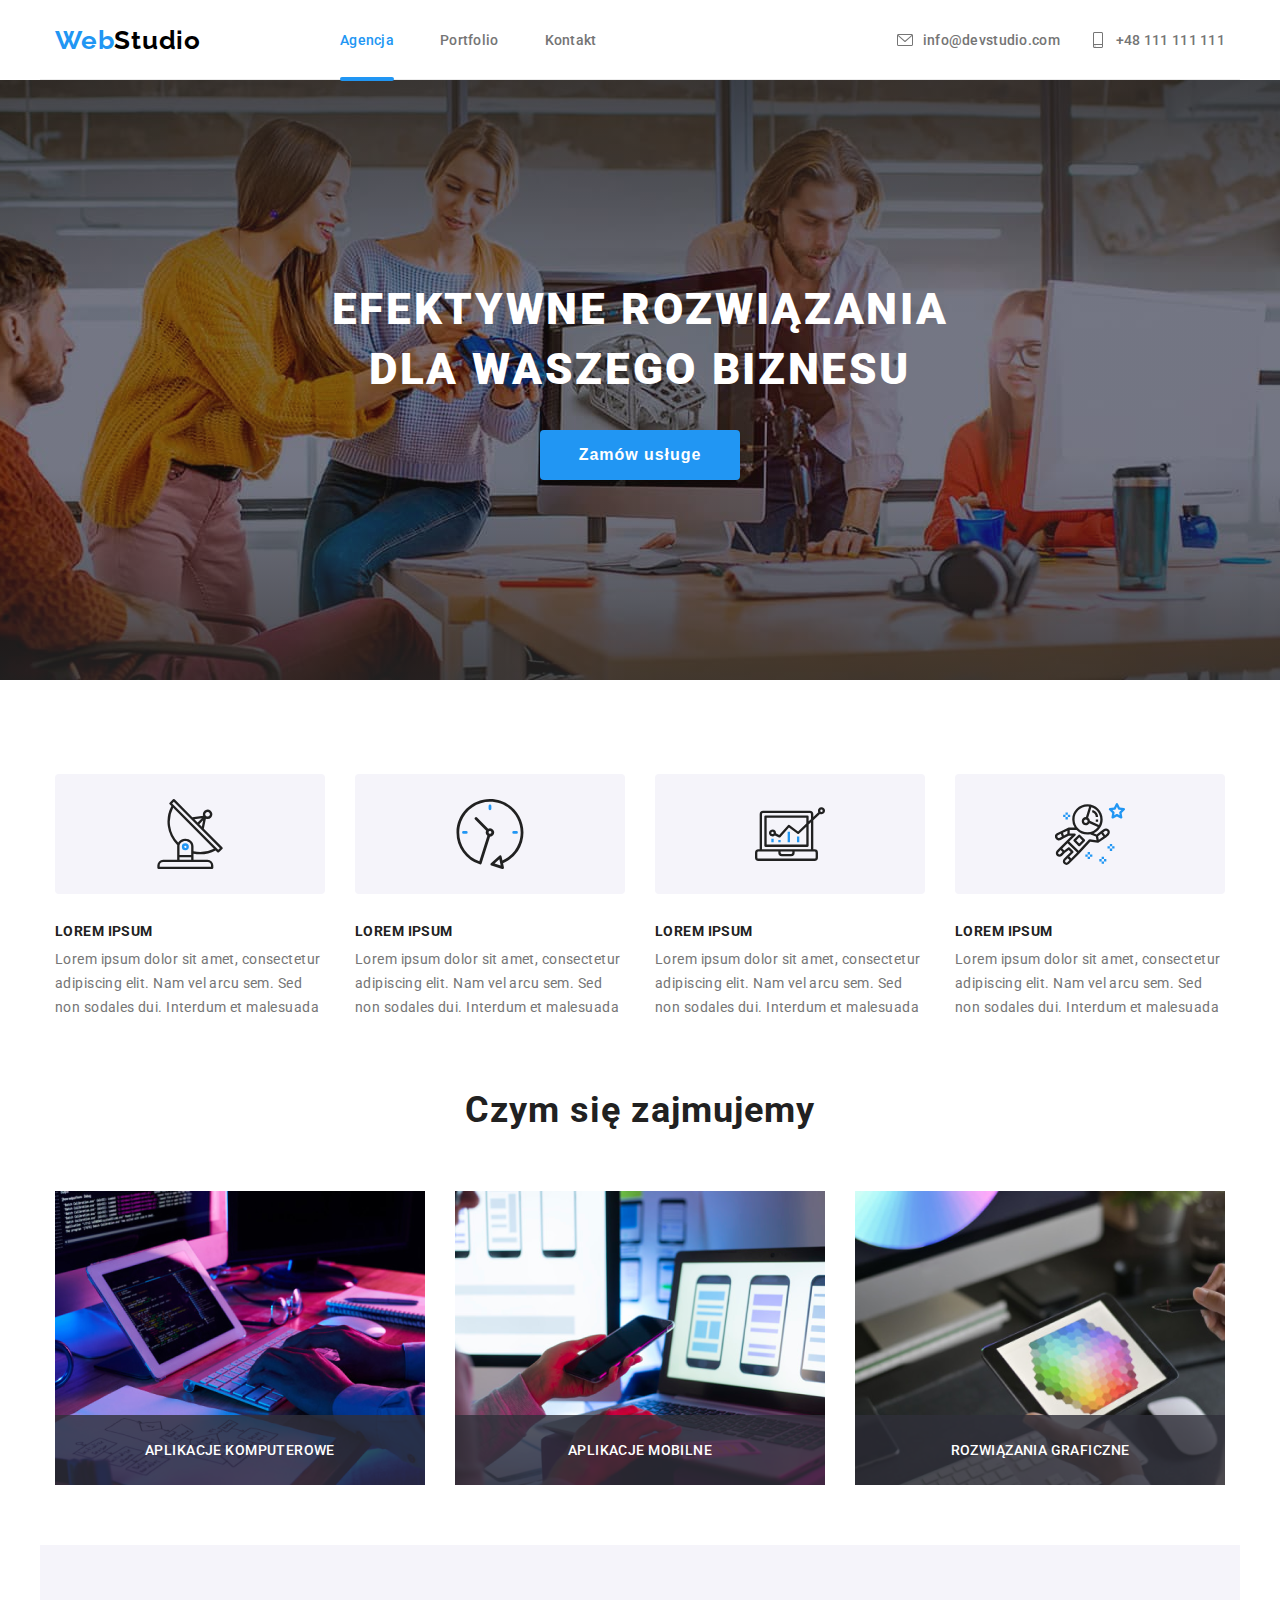
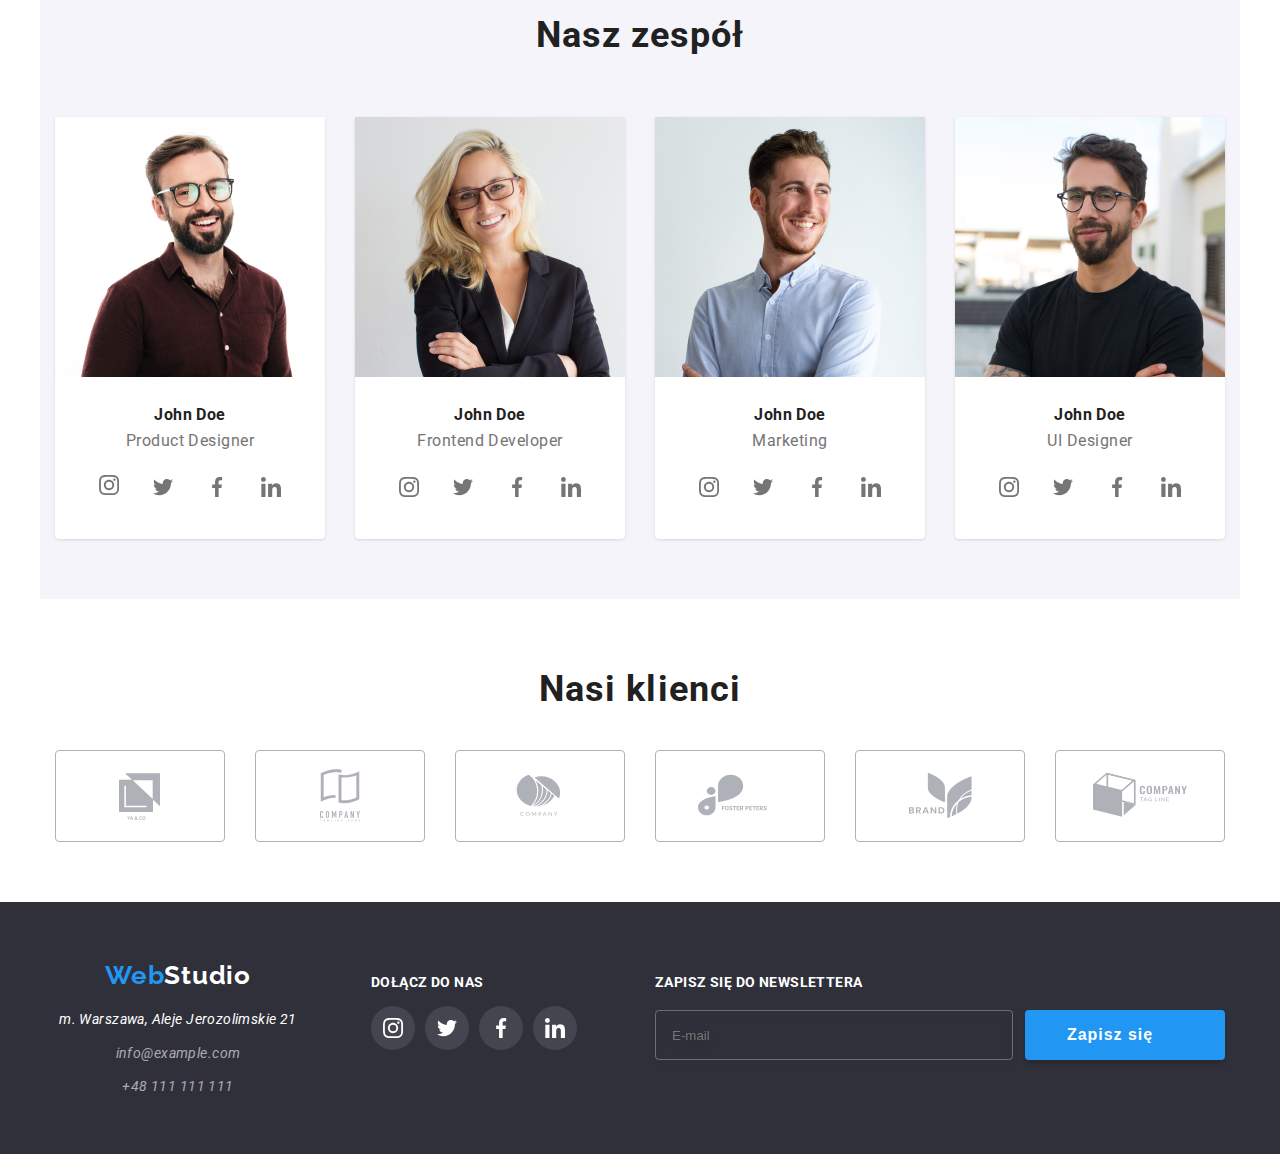
==== commit d3b2acea: "update15" ====
--- a/index.html
+++ b/index.html
@@ -601,15 +601,14 @@
                 title="Pole wymagane"
               />
               <label class="check" for="regulations">
-                <svg class="check__svg" for="regulations">
+                <svg class="check__svg-1" for="regulations">
                   <use href="images\icons.svg#icon-check-icon"></use>
                 </svg>
                 <p class="check-text">
                   Oświadczam iż akceptuję
-                  <a class="links-modal" href="Regulamin"> Regulamin</a>
+                  <a class="links-modal" href="#"> Regulamin</a>
                   i
-                  <a class="links-modal" href="Politykę">Politykę Prywatności</a
-                  >.
+                  <a class="links-modal" href="#">Politykę Prywatności</a>.
                 </p>
               </label>
             </li>
--- a/css/main.css
+++ b/css/main.css
@@ -23,16 +23,12 @@
   min-width: 320px;
   max-width: 480px;
   margin: auto;
-  padding-left: 15px;
-  padding-right: 15px;
-}
-.container .section {
-  padding: 60px 0px;
+  padding: 0 15px;
 }
 
 @media screen and (min-width: 768px) {
   .container {
-    max-width: 768px;
+    max-width: 782px;
   }
 }
 @media screen and (min-width: 1200px) {
@@ -62,8 +58,15 @@
   transition: 250ms cubic-bezier(0.4, 0, 0.2, 1);
 }
 
-/* $brand-color: #2196f3; */
-/* $transition-brand: 250ms cubic-bezier(0.4, 0, 0.2, 1); */
+.section {
+  padding: 60px 0px;
+}
+
+.team {
+  max-width: 1200px;
+  margin: auto;
+}
+
 .button {
   font-size: 16px;
   line-height: 1.62;
@@ -381,12 +384,12 @@
           flex-direction: column;
   -webkit-box-sizing: border-box;
           box-sizing: border-box;
-  width: 450px;
+  width: 100vw;
 }
 .lorem-section__icon--box {
   -webkit-box-sizing: border-box;
           box-sizing: border-box;
-  max-width: 450px;
+  max-width: 100vw;
   height: 120px;
   background: #f5f4fa;
   border-radius: 4px;
@@ -491,7 +494,7 @@
 }
 .background-our-team {
   background: #f5f4fa;
-  max-width: 100vw;
+  /* max-width: 100vw; */
 }
 
 .our-team {
@@ -681,7 +684,6 @@
     width: 170px;
   }
 }
-/* $text-on-dark-background: #ffffff; */
 .footer-background {
   background-color: #2f303a;
   max-width: 100vw;
@@ -908,7 +910,7 @@
   height: 609px;
   max-width: 450px;
   min-width: 330px;
-  width: 100vw;
+  /* width: 100vw; */
   padding: 40px;
   background-color: #ffffff;
   border-radius: 4px;
@@ -926,7 +928,7 @@
   font-size: 12px;
   line-height: 14px;
   letter-spacing: 0.01em;
-  color: #757575;
+  color: var(#757575);
   -webkit-transition: 250ms cubic-bezier(0.4, 0, 0.2, 1);
   transition: 250ms cubic-bezier(0.4, 0, 0.2, 1);
 }
@@ -1054,7 +1056,7 @@
   cursor: pointer;
   position: relative;
 }
-.check__svg {
+.check__svg-1 {
   width: 20px;
   height: 20px;
   fill: #2196f3;
@@ -1151,11 +1153,6 @@
   fill: #2196f3;
 }
 
-.team {
-  max-width: 1200px;
-  margin: auto;
-}
-
 .mobile-container {
   position: fixed;
   top: 0;
@@ -1171,6 +1168,9 @@
   transition: transform 250ms ease-in-out;
   transition: transform 250ms ease-in-out, -webkit-transform 250ms ease-in-out;
   background-color: #ffffff;
+  -webkit-box-align: center;
+      -ms-flex-align: center;
+          align-items: center;
 }
 
 .menu-container__close {
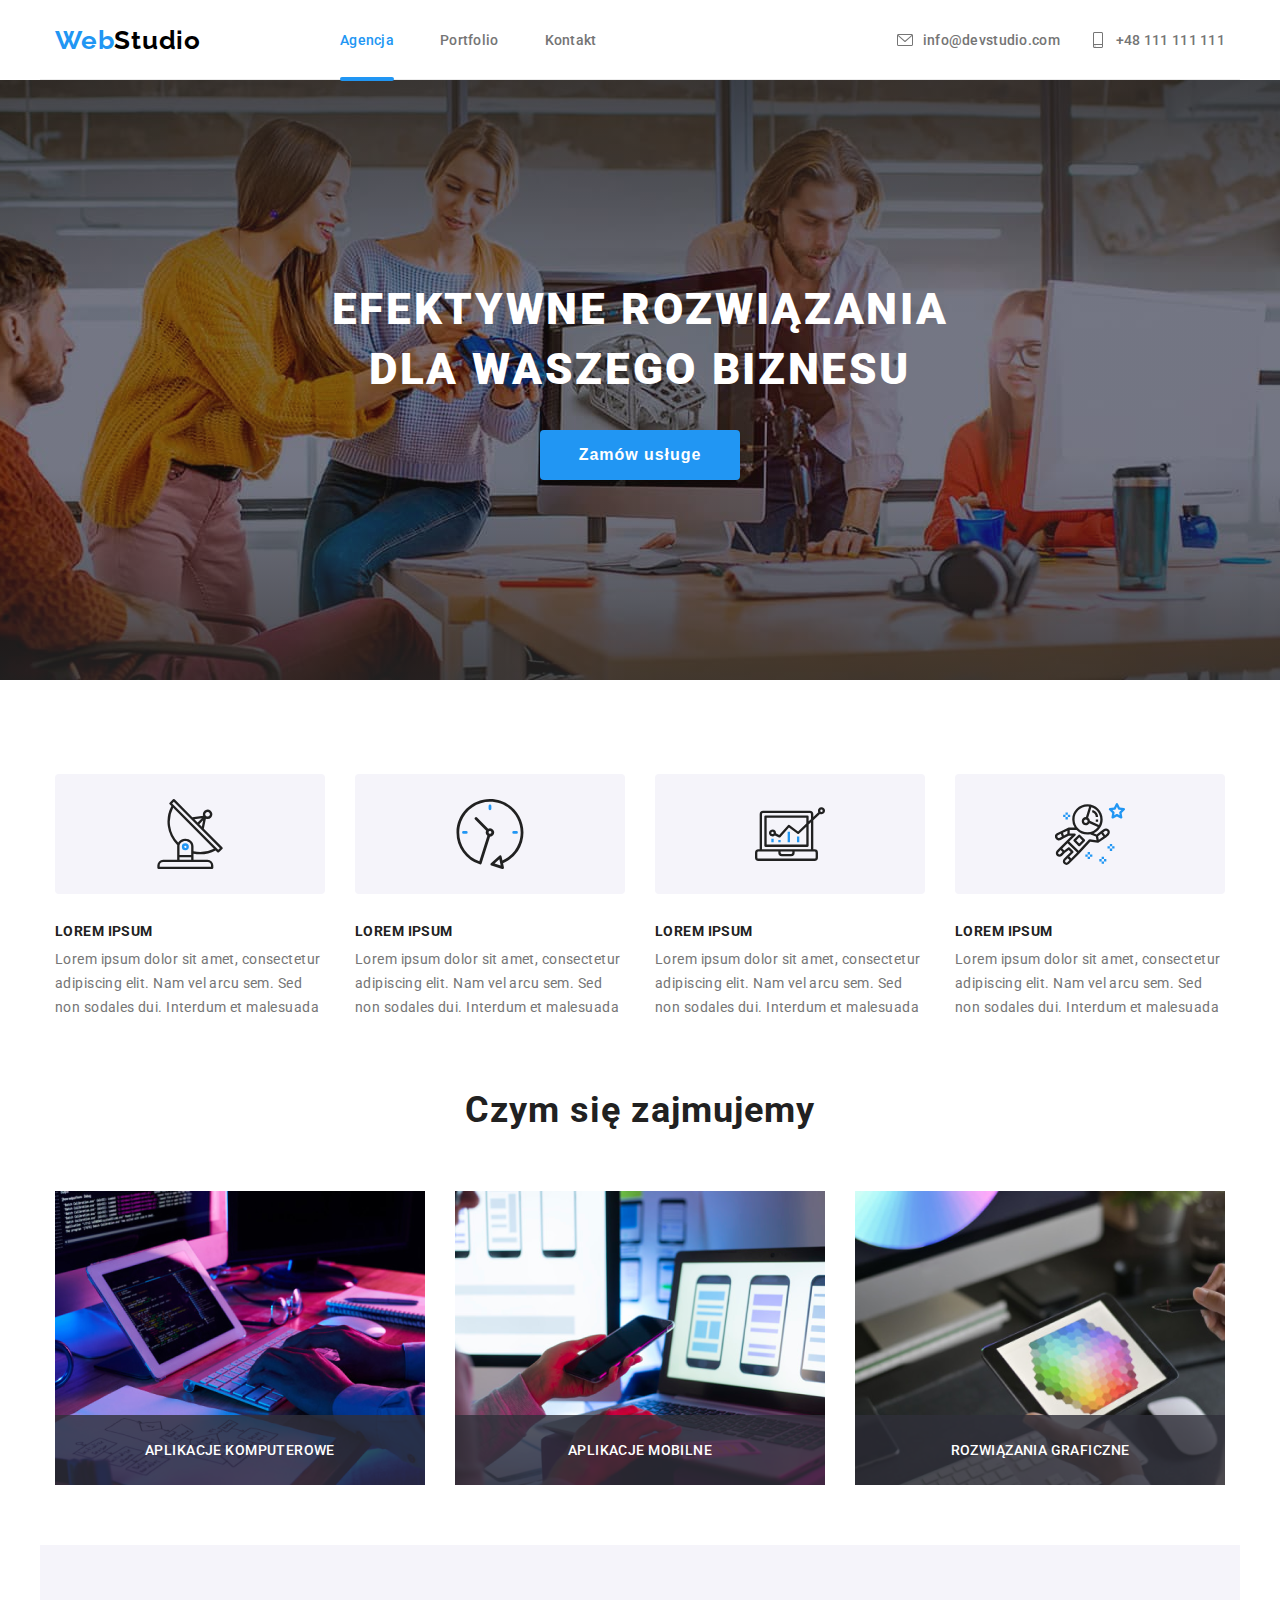
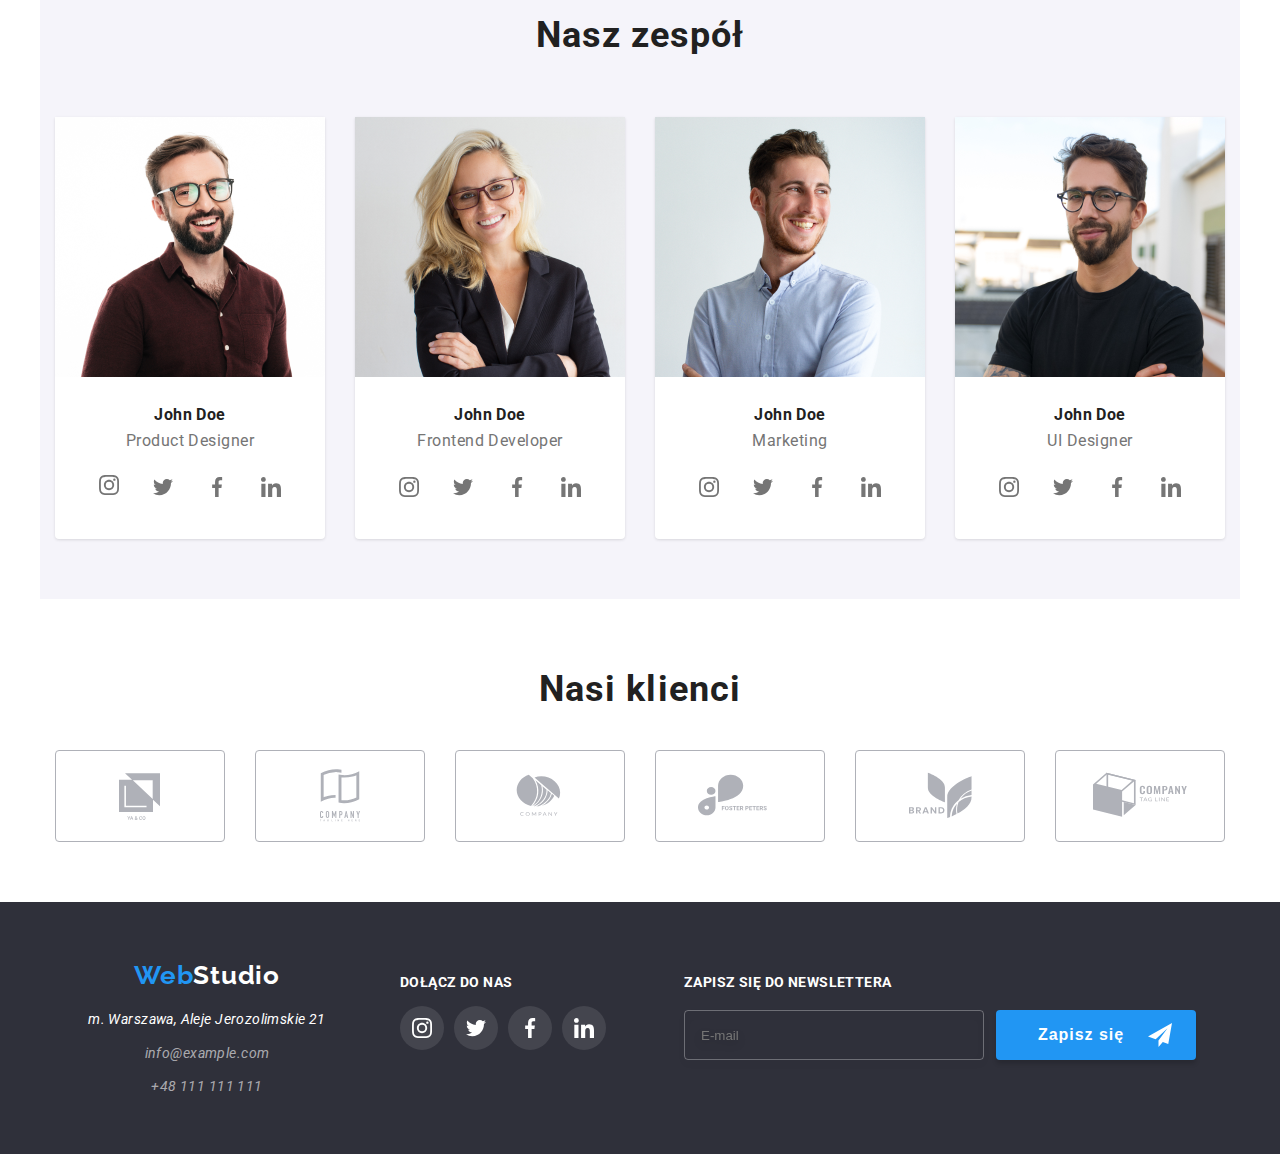
==== commit 689dea06: "update17" ====
--- a/index.html
+++ b/index.html
@@ -446,7 +446,7 @@
                 >
                   Zapisz się
                   <svg viewBox="0 0 30 30" height="24px" width="24px">
-                    <use href="images\icons.svg#icon-send"></use>
+                    <use href="./images/icons.svg#icon-send"></use>
                   </svg>
                 </button>
               </label>
--- a/css/main.css
+++ b/css/main.css
@@ -64,7 +64,7 @@
 
 .team {
   max-width: 1200px;
-  margin: auto;
+  margin: 0 auto;
 }
 
 .button {
@@ -818,7 +818,8 @@
 .footer-form__submit--input {
   -webkit-box-sizing: border-box;
           box-sizing: border-box;
-  width: 358px;
+  min-width: 300px;
+  max-width: 358px;
   height: 50px;
   background-color: transparent;
   border: 1px solid rgba(255, 255, 255, 0.3);
@@ -909,8 +910,8 @@
           box-sizing: border-box;
   height: 609px;
   max-width: 450px;
-  min-width: 330px;
-  /* width: 100vw; */
+  min-width: 300px;
+  width: 100vw;
   padding: 40px;
   background-color: #ffffff;
   border-radius: 4px;
@@ -1158,7 +1159,7 @@
   top: 0;
   left: 0;
   width: 100%;
-  height: 100vh;
+  height: 100%;
   padding: 0px;
   z-index: 999;
   -webkit-transform: translateX(100%);
@@ -1227,7 +1228,7 @@
   padding-top: 32px;
 }
 .menu-container__contact--mail {
-  font-size: 34px;
+  font-size: 32px;
   font-weight: 500;
   line-height: 47px;
   letter-spacing: 0.02em;
@@ -1265,7 +1266,7 @@
 }
 .menu-container__social--text {
   font-weight: 500;
-  font-size: 18px;
+  font-size: 14px;
   line-height: 22px;
   letter-spacing: 0.02em;
   color: #2196f3;
@@ -1294,7 +1295,7 @@
   list-style: none;
 }
 
-@media screen and (max-width: 767px) {
+/* @media screen and (max-width: 767px) {
   .menu-toggle {
     margin: 0;
     padding: 0;
@@ -1302,11 +1303,10 @@
     border: none;
     border-radius: 50%;
     outline: none;
-    -webkit-transition: 250ms cubic-bezier(0.4, 0, 0.2, 1);
-    transition: 250ms cubic-bezier(0.4, 0, 0.2, 1);
-    fill: #212121;
-  }
-}
+    transition: $transition-brand;
+    fill: $brand-article-color;
+  }
+} */
 .list-button {
   display: -webkit-box;
   display: -ms-flexbox;
